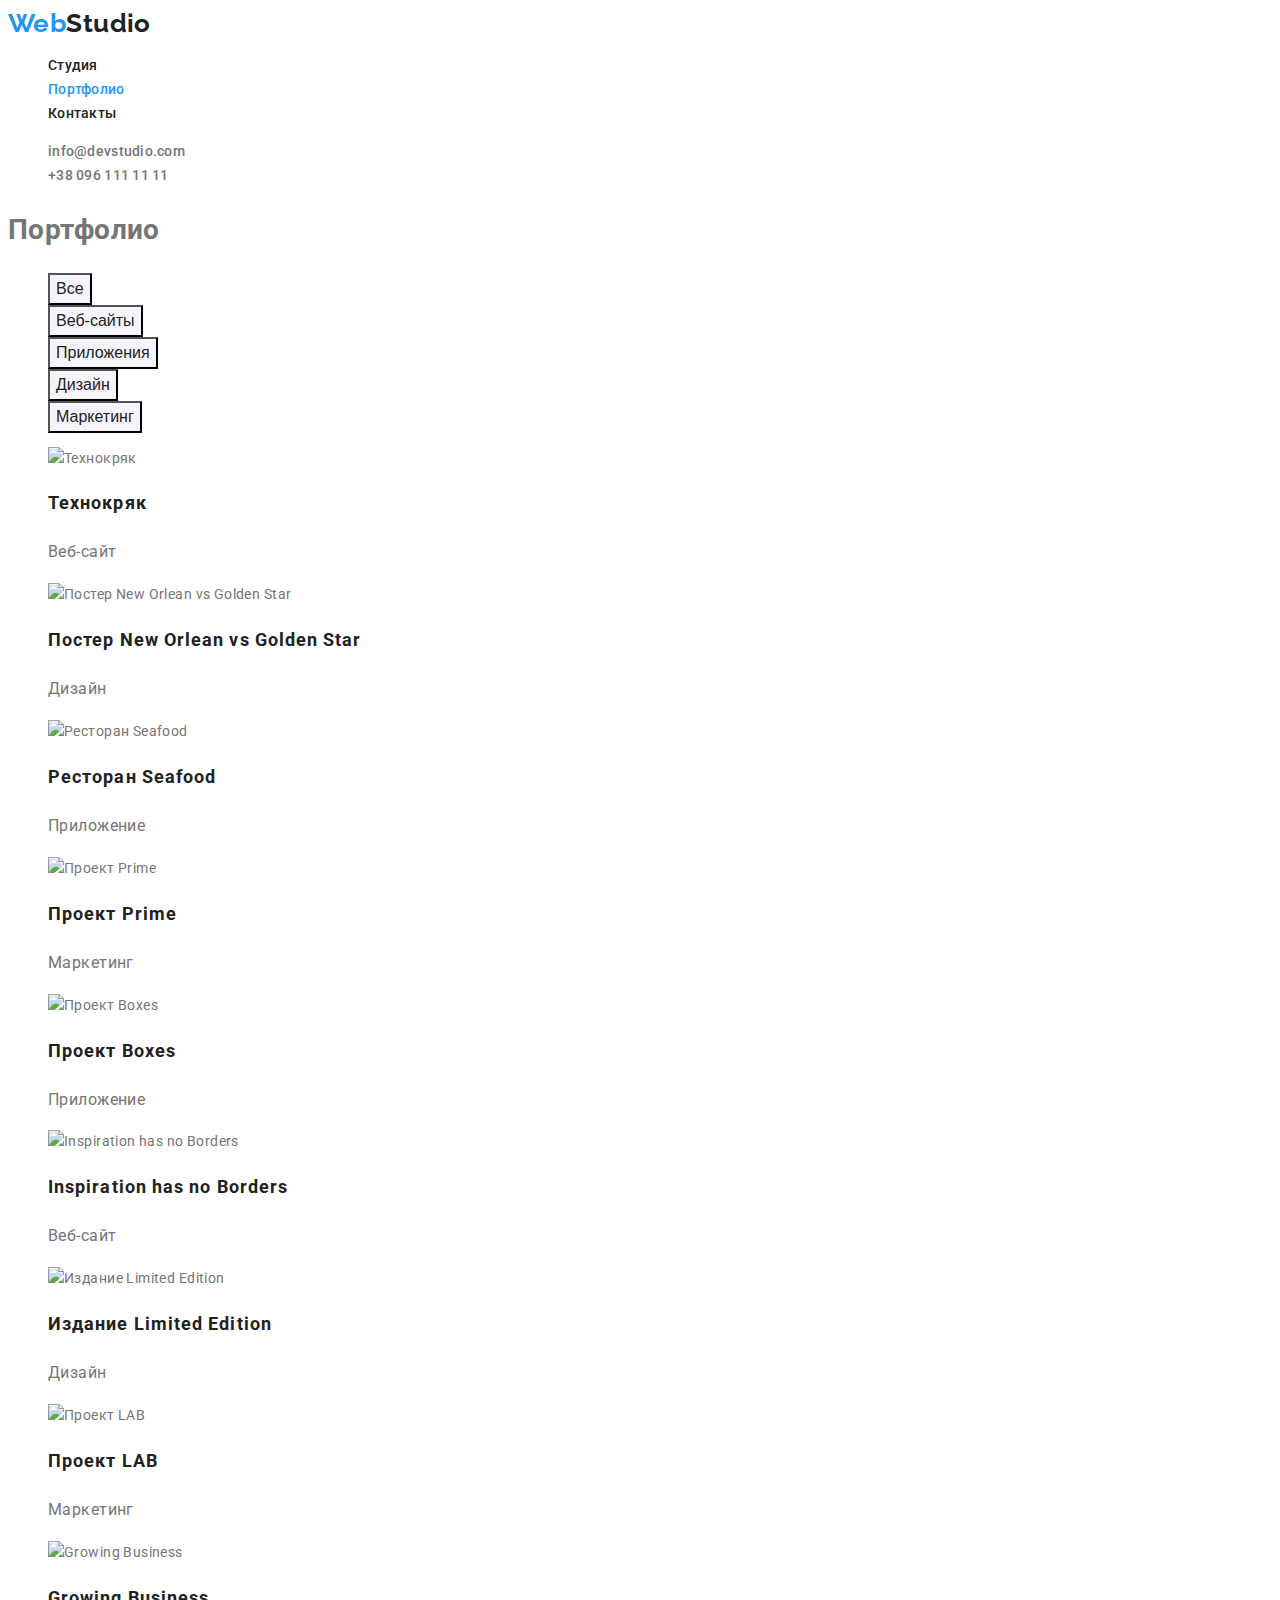
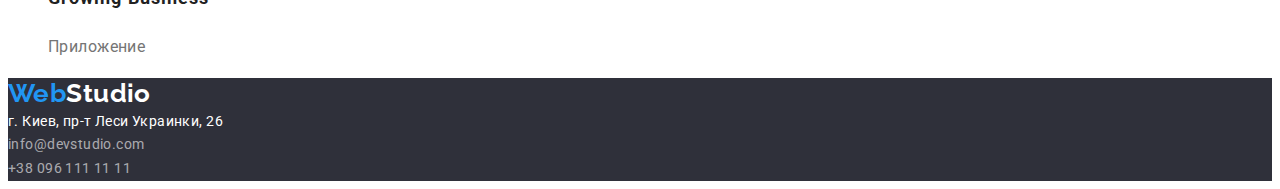
==== portfolio.html @ d8025ef0 "Merge pull request #2 from IvanVA13/goit-markup-hw-02" ====
<!DOCTYPE html>
<html lang="ru">
<head>
    <meta charset="UTF-8">
    <meta name="viewport" content="width=device-width, initial-scale=1.0">
    <title>Document</title>
    <link href="https://fonts.googleapis.com/css2?family=Raleway:wght@700&family=Roboto:wght@400;500;700;900&display=swap"
        rel="stylesheet">
    <link rel="stylesheet" href="./css/styles.css">
</head>
<body>
    <!-- Верхняя линия -->
    <header>
        <nav>
            <a class="logo" href=""><span class="accent">Web</span>Studio</a>
            <ul class="site-nav list">
                <li><a class="nav-link" href="./index.html">Студия</a></li>
                <li><a class="nav-link current" href="./portfolio.html">Портфолио</a></li>
                <li><a class="nav-link" href="">Контакты</a></li>
            </ul>
        </nav>
        <ul class="contacts-nav list">
            <li>
                <a class="contacts-header" href="mailto:info@devstudio.com">info@devstudio.com</a>
            </li>
            <li><a class="contacts-header" href="tel:+380961111111">+38 096 111 11 11</a></li>
        </ul>
    </header>
    <main>
        <h1>Портфолио</h1>
        <ul class="sort-list list">
            <li><button class="button secondary" type="button">Все</button></li>
            <li><button class="button secondary" type="button">Веб-сайты</button></li>
            <li><button class="button secondary" type="button">Приложения</button></li>
            <li><button class="button secondary" type="button">Дизайн</button></li>
            <li><button class="button secondary" type="button">Маркетинг</button></li>
        </ul>
        <ul class="portfolio-list list">
            <li>
                <img src="./images/tekhnokryak.jpg" alt="Технокряк" width="370">
                <h2 class="title portfolio">Технокряк</h2>
                <p class="portfolio">Веб-сайт</p>
            </li>
            <li>
                <img src="./images/poster-new-orlean-vs-golden-star.jpg" alt="Постер New Orlean vs Golden Star" width="370">
                <h2 class="title portfolio">Постер New Orlean vs Golden Star</h2>
                <p class="portfolio">Дизайн</p>
            </li>
            <li>
                <img src="./images/restoran-seafood.jpg" alt="Ресторан Seafood" width="370">
                <h2 class="title portfolio">Ресторан Seafood</h2>
                <p class="portfolio">Приложение</p>
            </li>
            <li>
                <img src="./images/project-prime.jpg" alt="Проект Prime" width="370">
                <h2 class="title portfolio">Проект Prime</h2>
                <p class="portfolio">Маркетинг</p>
            </li>
            <li>
                <img src="./images/project-boxes.jpg" alt="Проект Boxes" width="370">
                <h2 class="title portfolio">Проект Boxes</h2>
                <p class="portfolio">Приложение</p>
            </li>
            <li>
                <img src="./images/inspiration-has-no-borders.jpg" alt="Inspiration has no Borders" width="370">
                <h2 class="title portfolio">Inspiration has no Borders</h2>
                <p class="portfolio">Веб-сайт</p>
            </li>
            <li>
                <img src="./images/izdanie-limited-edition.jpg" alt="Издание Limited Edition" width="370">
                <h2 class="title portfolio">Издание Limited Edition</h2>
                <p class="portfolio">Дизайн</p>
            </li>
            <li>
                <img src="./images/project-lab.jpg" alt="Проект LAB" width="370">
                <h2 class="title portfolio">Проект LAB</h2>
                <p class="portfolio">Маркетинг</p>
            </li>
            <li>
                <img src="./images/growing-business.jpg" alt="Growing Business" width="370">
                <h2 class="title portfolio">Growing Business</h2>
                <p class="portfolio">Приложение</p>
            </li>
        </ul>
    </main>
    <!-- Подвал -->
    <footer class="footer">
        <a class="logo footer" href="./"><span class="accent">Web</span>Studio</a>
        <address class="address">
            г. Киев, пр-т Леси Украинки, 26 <br />
            <a class="contacts-footer" href="mailto:info@devstudio.com">info@devstudio.com</a><br />
            <a class="contacts-footer" href="tel:+380961111111">+38 096 111 11 11</a>
        </address>
    </footer>
</body>
</html>
---- css/styles.css ----
/* Основной текст #757575 */
/* Цвет заголовков #212121 */
/* Цвет выделения текста #2196F3 */
/* Второстепенное выделение текста #FFFFFF */
/* Цвет адреса rgba(255, 255, 255, 0.6) */
:root {
  --main-text-color: #757575;
  --title-text-color: #212121;
  --accent-color: #2196f3;
  --second-accent-color: #ffffff;
  --contacts-footer-color: rgba(255, 255, 255, 0.6);
  --button-secondary-bg-color: #f5f4fa;
  --bg-color: #2f303a;
}

body {
  color: var(--main-text-color);
  font-family: Roboto, Raleway, sans-serif;
  font-weight: 400;
  font-size: 14px;
  line-height: 1.71;
  letter-spacing: 0.03em;
}

a {
  text-decoration: none;
}

.list {
  list-style: none;
}

.logo {
  color: var(--title-text-color);
  font-family: Raleway;
  font-weight: 700;
  font-size: 26px;
  line-height: 1.19;
}

.accent {
  color: var(--accent-color);
}
/* Стили для index */
/* .hero .footer -- временная заливка, чтоб был виден белый текст */
.hero {
  background-color: var(--bg-color);
}

.footer {
  background-color: var(--bg-color);
}

.nav-link {
  color: var(--title-text-color);
  font-weight: 500;
  line-height: 1.14;
  letter-spacing: 0.02em;
}

.nav-link:hover,
.contacts-header:hover,
.nav-link:focus,
.contacts-header:focus {
  color: var(--accent-color);
}

.nav-link.current {
  color: var(--accent-color);
}

.contacts-header {
  color: var(--main-text-color);
  font-weight: 500;
  line-height: 1.14;
  letter-spacing: 0.02em;
}

.hero-title {
  color: var(--second-accent-color);
  font-weight: 900;
  font-size: 44px;
  line-height: 1.36;
  text-align: center;
  letter-spacing: 0.06em;
  text-transform: uppercase;
}

.button.primary {
  background-color: var(--accent-color);
  color: var(--second-accent-color);
  font-weight: 700;
  font-size: 16px;
  line-height: 1.87;
  align-items: center;
  text-align: center;
  letter-spacing: 0.06em;
}

.section-title {
  color: var(--title-text-color);
  font-weight: 700;
  font-size: 36px;
  line-height: 1.17;
}

.title {
  color: var(--title-text-color);
}

.title.advantages {
  font-weight: 700;
  font-size: 14px;
  line-height: 1.14;
  text-transform: uppercase;
}

.team {
  font-size: 16px;
  line-height: 1.19;
}

.title.team {
  font-weight: 500;
}

.logo.footer {
  color: var(--second-accent-color);
}

.address {
  color: var(--second-accent-color);
  font-style: normal;
}

.contacts-footer {
  color: var(--contacts-footer-color);
}

/* Стили для portfolio */
.button.secondary {
  color: var(--title-text-color);
  background-color: var(--button-secondary-bg-color);

  font-weight: 500;
  font-size: 16px;
  line-height: 1.62;
  text-align: center;
}

.button.secondary:hover {
  color: var(--second-accent-color);
  background-color: var(--accent-color);
}

.title.portfolio {
  font-weight: 700;
  font-size: 18px;
  line-height: 2;
  letter-spacing: 0.06em;
}

.portfolio {
  font-size: 16px;
  line-height: 1.87;
}
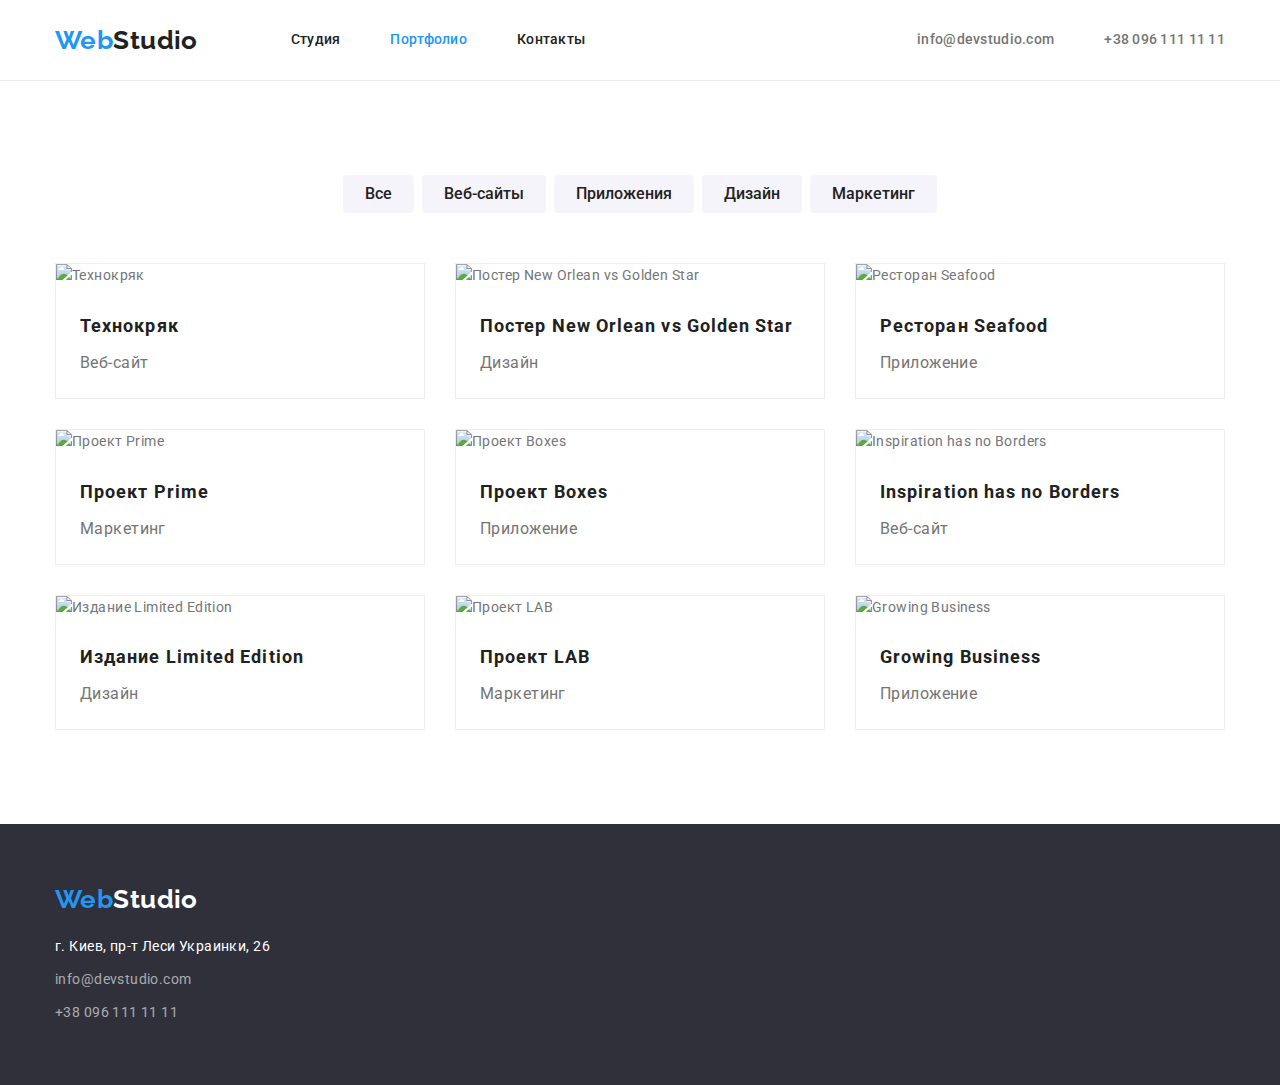
==== commit 6ca18740: "2. Completed third task" ====
--- a/portfolio.html
+++ b/portfolio.html
@@ -6,91 +6,120 @@
     <title>Document</title>
     <link href="https://fonts.googleapis.com/css2?family=Raleway:wght@700&family=Roboto:wght@400;500;700;900&display=swap"
         rel="stylesheet">
+        <link rel="stylesheet" href="https://cdnjs.cloudflare.com/ajax/libs/modern-normalize/1.0.0/modern-normalize.min.css" />
     <link rel="stylesheet" href="./css/styles.css">
 </head>
 <body>
     <!-- Верхняя линия -->
-    <header>
-        <nav>
-            <a class="logo" href=""><span class="accent">Web</span>Studio</a>
-            <ul class="site-nav list">
-                <li><a class="nav-link" href="./index.html">Студия</a></li>
-                <li><a class="nav-link current" href="./portfolio.html">Портфолио</a></li>
-                <li><a class="nav-link" href="">Контакты</a></li>
+    <header class="header">
+        <div class="container nav-container">
+            <nav class="site-nav">
+                <a class="logo" href=""><span class="accent">Web</span>Studio</a>
+                <ul class="list site-nav-list">
+                    <li class="nav-item"><a class="nav-link" href="./index.html">Студия</a></li>
+                    <li class="nav-item"><a class="nav-link current" href="./portfolio.html">Портфолио</a></li>
+                    <li class="nav-item"><a class="nav-link" href="">Контакты</a></li>
+                </ul>
+            </nav>
+            <ul class="list contacts-nav">
+                <li class="nav-item">
+                    <a class="contacts-header" href="mailto:info@devstudio.com">info@devstudio.com</a>
+                </li>
+                <li class="nav-item"><a class="contacts-header" href="tel:+380961111111">+38 096 111 11 11</a></li>
             </ul>
-        </nav>
-        <ul class="contacts-nav list">
-            <li>
-                <a class="contacts-header" href="mailto:info@devstudio.com">info@devstudio.com</a>
-            </li>
-            <li><a class="contacts-header" href="tel:+380961111111">+38 096 111 11 11</a></li>
-        </ul>
+        </div>
     </header>
     <main>
-        <h1>Портфолио</h1>
-        <ul class="sort-list list">
-            <li><button class="button secondary" type="button">Все</button></li>
-            <li><button class="button secondary" type="button">Веб-сайты</button></li>
-            <li><button class="button secondary" type="button">Приложения</button></li>
-            <li><button class="button secondary" type="button">Дизайн</button></li>
-            <li><button class="button secondary" type="button">Маркетинг</button></li>
-        </ul>
-        <ul class="portfolio-list list">
-            <li>
-                <img src="./images/tekhnokryak.jpg" alt="Технокряк" width="370">
-                <h2 class="title portfolio">Технокряк</h2>
-                <p class="portfolio">Веб-сайт</p>
-            </li>
-            <li>
-                <img src="./images/poster-new-orlean-vs-golden-star.jpg" alt="Постер New Orlean vs Golden Star" width="370">
-                <h2 class="title portfolio">Постер New Orlean vs Golden Star</h2>
-                <p class="portfolio">Дизайн</p>
-            </li>
-            <li>
-                <img src="./images/restoran-seafood.jpg" alt="Ресторан Seafood" width="370">
-                <h2 class="title portfolio">Ресторан Seafood</h2>
-                <p class="portfolio">Приложение</p>
-            </li>
-            <li>
-                <img src="./images/project-prime.jpg" alt="Проект Prime" width="370">
-                <h2 class="title portfolio">Проект Prime</h2>
-                <p class="portfolio">Маркетинг</p>
-            </li>
-            <li>
-                <img src="./images/project-boxes.jpg" alt="Проект Boxes" width="370">
-                <h2 class="title portfolio">Проект Boxes</h2>
-                <p class="portfolio">Приложение</p>
-            </li>
-            <li>
-                <img src="./images/inspiration-has-no-borders.jpg" alt="Inspiration has no Borders" width="370">
-                <h2 class="title portfolio">Inspiration has no Borders</h2>
-                <p class="portfolio">Веб-сайт</p>
-            </li>
-            <li>
-                <img src="./images/izdanie-limited-edition.jpg" alt="Издание Limited Edition" width="370">
-                <h2 class="title portfolio">Издание Limited Edition</h2>
-                <p class="portfolio">Дизайн</p>
-            </li>
-            <li>
-                <img src="./images/project-lab.jpg" alt="Проект LAB" width="370">
-                <h2 class="title portfolio">Проект LAB</h2>
-                <p class="portfolio">Маркетинг</p>
-            </li>
-            <li>
-                <img src="./images/growing-business.jpg" alt="Growing Business" width="370">
-                <h2 class="title portfolio">Growing Business</h2>
-                <p class="portfolio">Приложение</p>
-            </li>
-        </ul>
+        <div class="portfolio-main-container">
+        <div class="container button-list">
+            <ul class="list sort-list">
+                <li class="sort-list-item"><button class="button secondary" type="button">Все</button></li>
+                <li class="sort-list-item"><button class="button secondary" type="button">Веб-сайты</button></li>
+                <li class="sort-list-item"><button class="button secondary" type="button">Приложения</button></li>
+                <li class="sort-list-item"><button class="button secondary" type="button">Дизайн</button></li>
+                <li class="sort-list-item"><button class="button secondary" type="button">Маркетинг</button></li>
+            </ul>
+        </div>
+        <div class="container portfolio-container">
+            <ul class="list portfolio-list">
+                 <li class="portfolio-list-item">
+                    <div class="portfolio-card">
+                        <img class="img portfolio-img" src="./images/tekhnokryak.jpg" alt="Технокряк" width="370">
+                        <h2 class="title portfolio-title">Технокряк</h2>
+                        <p class="portfolio">Веб-сайт</p>
+                    </div>
+                </li>
+                 <li class="portfolio-list-item">
+                    <div class="portfolio-card">
+                     
+                    <img class="img portfolio-img" src="./images/poster-new-orlean-vs-golden-star.jpg" alt="Постер New Orlean vs Golden Star" width="370">
+                    <h2 class="title portfolio-title">Постер New Orlean vs Golden Star</h2>
+                    <p class="portfolio">Дизайн</p>
+                </div>
+                </li>
+                 <li class="portfolio-list-item">
+                    <div class="portfolio-card">
+                    <img class="img portfolio-img" src="./images/restoran-seafood.jpg" alt="Ресторан Seafood" width="370">
+                    <h2 class="title portfolio-title">Ресторан Seafood</h2>
+                    <p class="portfolio">Приложение</p>
+                </div>
+                </li>
+                 <li class="portfolio-list-item">
+                    <div class="portfolio-card">
+                    <img class="img portfolio-img" src="./images/project-prime.jpg" alt="Проект Prime" width="370">
+                    <h2 class="title portfolio-title">Проект Prime</h2>
+                    <p class="portfolio">Маркетинг</p>
+                </div>
+                </li>
+                 <li class="portfolio-list-item">
+                    <div class="portfolio-card">
+                    <img class="img portfolio-img" src="./images/project-boxes.jpg" alt="Проект Boxes" width="370">
+                    <h2 class="title portfolio-title">Проект Boxes</h2>
+                    <p class="portfolio">Приложение</p>
+                </div>
+                </li>
+                 <li class="portfolio-list-item">
+                    <div class="portfolio-card">
+                    <img class="img portfolio-img" src="./images/inspiration-has-no-borders.jpg" alt="Inspiration has no Borders" width="370">
+                    <h2 class="title portfolio-title">Inspiration has no Borders</h2>
+                    <p class="portfolio">Веб-сайт</p>
+                </div>
+                </li>
+                 <li class="portfolio-list-item">
+                    <div class="portfolio-card">
+                    <img class="img portfolio-img" src="./images/izdanie-limited-edition.jpg" alt="Издание Limited Edition" width="370">
+                    <h2 class="title portfolio-title">Издание Limited Edition</h2>
+                    <p class="portfolio">Дизайн</p>
+                </div>
+                </li>
+                 <li class="portfolio-list-item">
+                    <div class="portfolio-card">
+                    <img class="img portfolio-img" src="./images/project-lab.jpg" alt="Проект LAB" width="370">
+                    <h2 class="title portfolio-title">Проект LAB</h2>
+                    <p class="portfolio">Маркетинг</p>
+                </div>
+                </li>
+                 <li class="portfolio-list-item">
+                    <div class="portfolio-card">
+                    <img class="img portfolio-img" src="./images/growing-business.jpg" alt="Growing Business" width="370">
+                    <h2 class="title portfolio-title">Growing Business</h2>
+                    <p class="portfolio">Приложение</p>
+                </div>
+                </li>
+            </ul>
+        </div>
+        </div>
     </main>
-    <!-- Подвал -->
-    <footer class="footer">
-        <a class="logo footer" href="./"><span class="accent">Web</span>Studio</a>
+<!-- Подвал -->
+<footer class="footer">
+    <div class="container footer-container">
+        <a class="logo footer-logo" href="./"><span class="accent">Web</span>Studio</a>
         <address class="address">
-            г. Киев, пр-т Леси Украинки, 26 <br />
-            <a class="contacts-footer" href="mailto:info@devstudio.com">info@devstudio.com</a><br />
-            <a class="contacts-footer" href="tel:+380961111111">+38 096 111 11 11</a>
+           <p class="location">г. Киев, пр-т Леси Украинки, 26</p>
+            <a class="contacts-footer" href="mailto:info@devstudio.com">info@devstudio.com</a>
+            <a class="contacts-footer tel" href="tel:+380961111111">+38 096 111 11 11</a>
         </address>
-    </footer>
+    </div>
+</footer>
 </body>
 </html>--- a/css/styles.css
+++ b/css/styles.css
@@ -11,6 +11,7 @@
   --contacts-footer-color: rgba(255, 255, 255, 0.6);
   --button-secondary-bg-color: #f5f4fa;
   --bg-color: #2f303a;
+  --line-header-color: #ececec;
 }
 
 body {
@@ -25,11 +26,22 @@
 a {
   text-decoration: none;
 }
-
+/* общие стили для списков */
 .list {
+  padding: 0;
+  margin: 0;
   list-style: none;
 }
-
+/* общие стили для оформления контейнеров */
+.container {
+  margin-left: auto;
+  margin-right: auto;
+  padding-left: 15px;
+  padding-right: 15px;
+
+  width: 1200px;
+}
+/* основное оформление логотипа */
 .logo {
   color: var(--title-text-color);
   font-family: Raleway;
@@ -41,17 +53,42 @@
 .accent {
   color: var(--accent-color);
 }
+
+.img {
+  display: block;
+}
+
 /* Стили для index */
-/* .hero .footer -- временная заливка, чтоб был виден белый текст */
-.hero {
-  background-color: var(--bg-color);
-}
-
 .footer {
   background-color: var(--bg-color);
 }
+/* Оформелние панели навигации */
+.header {
+  border-bottom: 1px solid var(--line-header-color);
+}
+
+.nav-container,
+.site-nav {
+  display: flex;
+  align-items: center;
+}
+
+.site-nav-list {
+  margin-left: 93px;
+
+  display: flex;
+}
+
+.nav-item:not(:last-child) {
+  margin-right: 50px;
+}
 
 .nav-link {
+  padding-top: 32px;
+  padding-bottom: 32px;
+
+  display: block;
+
   color: var(--title-text-color);
   font-weight: 500;
   line-height: 1.14;
@@ -60,13 +97,21 @@
 
 .nav-link:hover,
 .contacts-header:hover,
+.contacts-footer:hover,
 .nav-link:focus,
-.contacts-header:focus {
+.contacts-header:focus,
+.contacts-footer:focus {
   color: var(--accent-color);
 }
 
-.nav-link.current {
+.current {
   color: var(--accent-color);
+}
+
+.contacts-nav {
+  margin-left: auto;
+
+  display: flex;
 }
 
 .contacts-header {
@@ -75,8 +120,19 @@
   line-height: 1.14;
   letter-spacing: 0.02em;
 }
-
+/* Оформление секции-герой */
+.hero {
+  padding: 200px 452px;
+
+  text-align: center;
+
+  background-color: var(--bg-color);
+}
+/* Оформление заголовка секции-герой */
 .hero-title {
+  margin-top: 0px;
+  margin-bottom: 30px;
+
   color: var(--second-accent-color);
   font-weight: 900;
   font-size: 44px;
@@ -85,9 +141,17 @@
   letter-spacing: 0.06em;
   text-transform: uppercase;
 }
-
-.button.primary {
-  background-color: var(--accent-color);
+/* Основное оформление кнопки */
+.button {
+  border-radius: 4px;
+  padding: 6px 22px;
+
+  display: inline-block;
+}
+/* Оформление кнопки в секции-герой */
+.primary {
+  padding: 10px 32px;
+
   color: var(--second-accent-color);
   font-weight: 700;
   font-size: 16px;
@@ -95,65 +159,222 @@
   align-items: center;
   text-align: center;
   letter-spacing: 0.06em;
-}
-
+
+  background-color: var(--accent-color);
+}
+
+.primary:hover,
+.primary:focus {
+  color: var(--accent-color);
+
+  background-color: var(--second-accent-color);
+}
+/* Основное оформление секций */
+.section {
+  margin-top: 0px;
+  padding-top: 94px;
+  padding-bottom: 94px;
+}
+/* Основное оформление заголовков секций */
 .section-title {
+  margin-top: 0;
+  margin-bottom: 50px;
+
   color: var(--title-text-color);
   font-weight: 700;
   font-size: 36px;
   line-height: 1.17;
-}
-
+  text-align: center;
+}
+/* Основное оформление заголовков */
 .title {
-  color: var(--title-text-color);
-}
-
-.title.advantages {
-  font-weight: 700;
-  font-size: 14px;
+  margin-top: 0;
+  margin-bottom: 10px;
+
+  color: var(--title-text-color);
+}
+/* Оформление выравнивания секции особенности компании */
+.title-advantages {
+  display: none;
+}
+
+.advantages-list {
+  display: flex;
+}
+
+.advantages-item {
+  width: calc((100% - 90px) / 4);
+  justify-content: center;
+}
+
+.advantages-item:not(:last-child) {
+  margin-right: 30px;
+}
+/* Оформление заголовков секции особенности компании */
+.advantages-title {
+  font-weight: 700;
+  font-size: inherit;
   line-height: 1.14;
   text-transform: uppercase;
 }
-
-.team {
+/* Оформление параграфов особенности компании */
+.advantages-list p {
+  margin: 0;
+}
+
+.work-list {
+  display: flex;
+}
+
+.work-list-item:not(:last-child) {
+  margin-right: 30px;
+}
+
+/* Оформление для секции команда */
+.team-section {
+  margin: 0;
+
+  background-color: var(--button-secondary-bg-color);
+}
+/* Оформление для контейнера команда */
+
+.team-list {
+  display: flex;
+
+  text-align: center;
+}
+
+.team-img {
+  margin-bottom: 30px;
+}
+
+.card {
+  background-color: var(--second-accent-color);
+  border-bottom-left-radius: 4px;
+  border-bottom-right-radius: 4px;
+}
+
+.team-list-item:not(:last-child) {
+  margin-right: 30px;
+}
+
+/* Оформление заголовков секции команда */
+.team-title {
+  font-weight: 500;
   font-size: 16px;
   line-height: 1.19;
 }
-
-.title.team {
+/* Оформление рода деятельности членов команды */
+.prof {
+  margin: 0px;
+  padding-bottom: 30px;
+
+  font-size: 16px;
+  line-height: 1.19;
+}
+/* Оформление контейнера в футере */
+.footer-container {
+  padding-top: 60px;
+  padding-bottom: 60px;
+}
+/* Оформление лого в футере */
+.footer-logo {
+  margin-bottom: 20px;
+
+  display: block;
+
+  color: var(--second-accent-color);
+}
+/* Оформление контактов */
+.address {
+  color: var(--second-accent-color);
+  font-style: normal;
+}
+
+.location {
+  margin-top: 0;
+  margin-bottom: 9px;
+}
+
+.contacts-footer {
+  margin-bottom: 9px;
+
+  display: block;
+
+  color: var(--contacts-footer-color);
+}
+
+.tel {
+  margin-bottom: 0;
+}
+
+/* Стили для portfolio */
+.portfolio-main-container {
+  margin-top: 0px;
+  padding-top: 94px;
+  padding-bottom: 94px;
+}
+.button-list {
+  margin-bottom: 50px;
+}
+
+.sort-list {
+  display: flex;
+  justify-content: center;
+}
+
+.sort-list-item:not(:last-child) {
+  margin-right: 8px;
+}
+
+.secondary {
+  color: var(--title-text-color);
   font-weight: 500;
-}
-
-.logo.footer {
-  color: var(--second-accent-color);
-}
-
-.address {
-  color: var(--second-accent-color);
-  font-style: normal;
-}
-
-.contacts-footer {
-  color: var(--contacts-footer-color);
-}
-
-/* Стили для portfolio */
-.button.secondary {
-  color: var(--title-text-color);
+  font-size: 16px;
+  line-height: 1.62;
+  text-align: center;
+
   background-color: var(--button-secondary-bg-color);
-
-  font-weight: 500;
-  font-size: 16px;
-  line-height: 1.62;
-  text-align: center;
-}
-
-.button.secondary:hover {
-  color: var(--second-accent-color);
+  border: 0px;
+}
+
+.secondary:hover,
+.secondary:focus {
+  border: 0px;
+
+  color: var(--second-accent-color);
+
   background-color: var(--accent-color);
 }
 
-.title.portfolio {
+.portfolio-list {
+  display: flex;
+  flex-wrap: wrap;
+}
+
+.portfolio-card {
+  width: 370px;
+
+  background-color: var(--second-accent-color);
+  border: 1px solid #eeeeee;
+}
+
+.portfolio-list-item:not(:nth-child(3n)) {
+  margin-right: 30px;
+}
+
+.portfolio-list-item:not(:nth-last-child(-n + 3)) {
+  margin-bottom: 30px;
+}
+
+.portfolio-img {
+  margin-bottom: 20px;
+}
+
+.portfolio-title {
+  margin-bottom: 4px;
+  padding-left: 24px;
+
   font-weight: 700;
   font-size: 18px;
   line-height: 2;
@@ -161,6 +382,10 @@
 }
 
 .portfolio {
+  margin: 0;
+  padding-bottom: 20px;
+  padding-left: 24px;
+
   font-size: 16px;
   line-height: 1.87;
 }
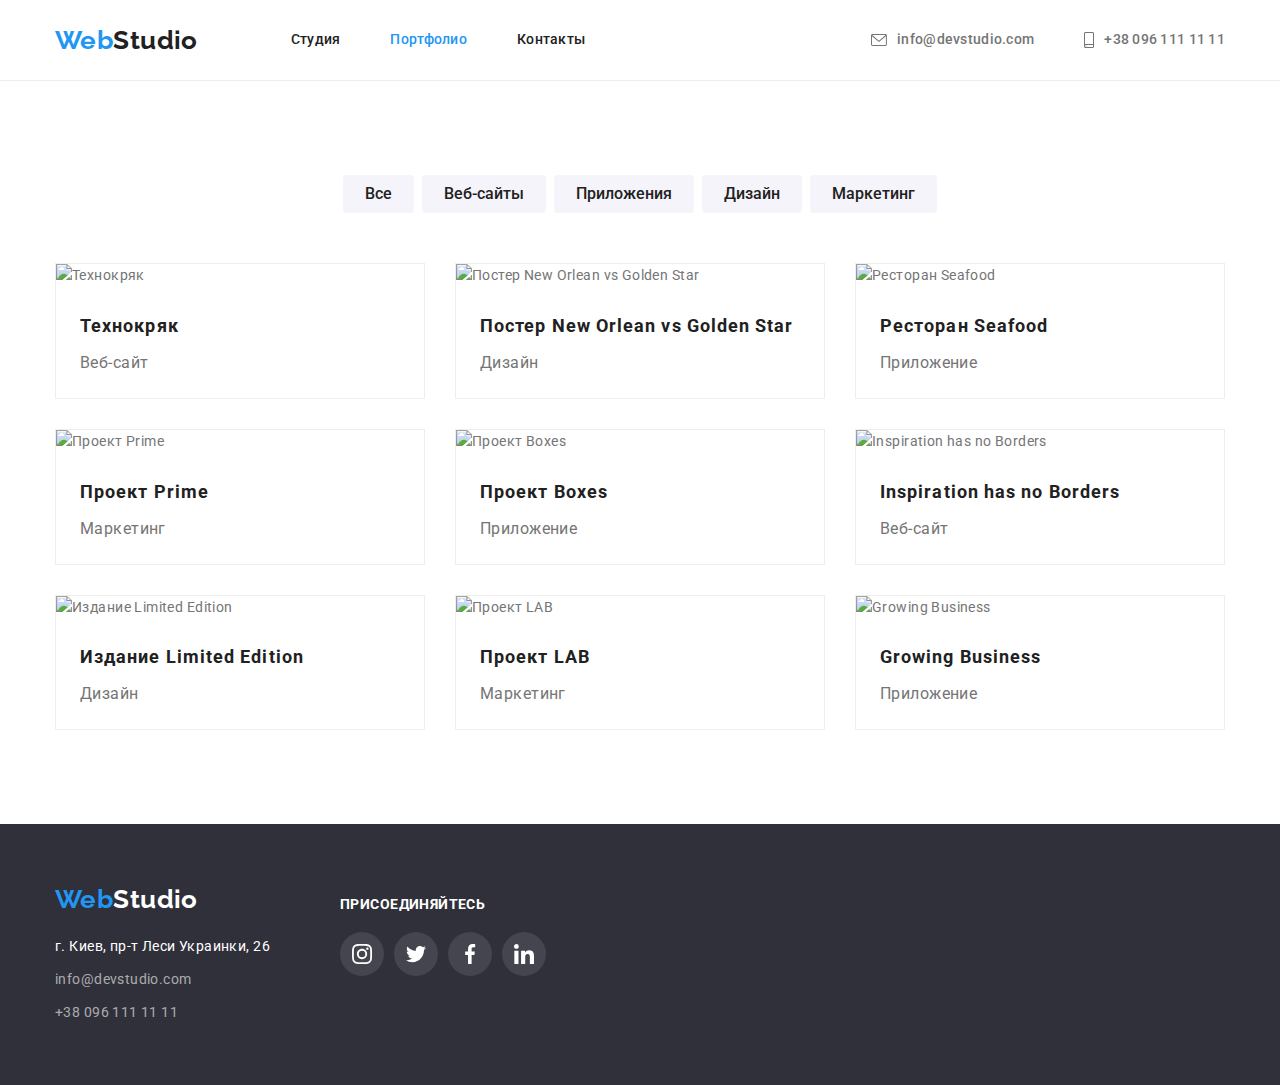
==== commit 93285feb: "4. Completed fourth task" ====
--- a/portfolio.html
+++ b/portfolio.html
@@ -3,10 +3,10 @@
 <head>
     <meta charset="UTF-8">
     <meta name="viewport" content="width=device-width, initial-scale=1.0">
-    <title>Document</title>
+    <title>Портфолио</title>
     <link href="https://fonts.googleapis.com/css2?family=Raleway:wght@700&family=Roboto:wght@400;500;700;900&display=swap"
         rel="stylesheet">
-        <link rel="stylesheet" href="https://cdnjs.cloudflare.com/ajax/libs/modern-normalize/1.0.0/modern-normalize.min.css" />
+    <link rel="stylesheet" href="https://cdnjs.cloudflare.com/ajax/libs/modern-normalize/1.0.0/modern-normalize.min.css" />
     <link rel="stylesheet" href="./css/styles.css">
 </head>
 <body>
@@ -16,109 +16,156 @@
             <nav class="site-nav">
                 <a class="logo" href=""><span class="accent">Web</span>Studio</a>
                 <ul class="list site-nav-list">
-                    <li class="nav-item"><a class="nav-link" href="./index.html">Студия</a></li>
-                    <li class="nav-item"><a class="nav-link current" href="./portfolio.html">Портфолио</a></li>
-                    <li class="nav-item"><a class="nav-link" href="">Контакты</a></li>
+                    <li class="nav-item"><a class="link nav-link" href="./index.html">Студия</a></li>
+                    <li class="nav-item"><a class="link nav-link current" href="./portfolio.html">Портфолио</a></li>
+                    <li class="nav-item"><a class="link nav-link" href="">Контакты</a></li>
                 </ul>
             </nav>
             <ul class="list contacts-nav">
-                <li class="nav-item">
-                    <a class="contacts-header" href="mailto:info@devstudio.com">info@devstudio.com</a>
+                <li class="nav-item contacts-item">
+                    <svg class="icon">
+                        <use href="./images/sprite.svg#icon-envelope"></use>
+                    </svg>
+                    <a class="link contacts-header" href="mailto:info@devstudio.com">
+                        info@devstudio.com
+                    </a>
                 </li>
-                <li class="nav-item"><a class="contacts-header" href="tel:+380961111111">+38 096 111 11 11</a></li>
+                <li class="nav-item contacts-item">
+                    <svg class="icon smartphone-icon">
+                        <use href="./images/sprite.svg#icon-smartphone"></use>
+                    </svg>
+                    <a class="link contacts-header" href="tel:+380961111111">+38 096 111 11 11
+                    </a>
+                </li>
             </ul>
         </div>
     </header>
     <main>
+        <h1 class="visually-hidden">Портфолио</h1>
         <div class="portfolio-main-container">
-        <div class="container button-list">
-            <ul class="list sort-list">
-                <li class="sort-list-item"><button class="button secondary" type="button">Все</button></li>
-                <li class="sort-list-item"><button class="button secondary" type="button">Веб-сайты</button></li>
-                <li class="sort-list-item"><button class="button secondary" type="button">Приложения</button></li>
-                <li class="sort-list-item"><button class="button secondary" type="button">Дизайн</button></li>
-                <li class="sort-list-item"><button class="button secondary" type="button">Маркетинг</button></li>
-            </ul>
-        </div>
-        <div class="container portfolio-container">
-            <ul class="list portfolio-list">
-                 <li class="portfolio-list-item">
-                    <div class="portfolio-card">
-                        <img class="img portfolio-img" src="./images/tekhnokryak.jpg" alt="Технокряк" width="370">
-                        <h2 class="title portfolio-title">Технокряк</h2>
+            <div class="container button-list">
+                <ul class="list sort-list">
+                    <li class="sort-list-item">
+                        <button class="button secondary" type="button">Все</button>
+                    </li>
+                    <li class="sort-list-item">
+                        <button class="button secondary" type="button">Веб-сайты</button>
+                    </li>
+                    <li class="sort-list-item">
+                        <button class="button secondary" type="button">Приложения</button>
+                    </li>
+                    <li class="sort-list-item">
+                        <button class="button secondary" type="button">Дизайн</button>
+                    </li>
+                    <li class="sort-list-item">
+                        <button class="button secondary" type="button">Маркетинг</button>
+                    </li>
+                </ul>
+            </div>
+            <div class="container portfolio-container">
+                <ul class="list portfolio-list">
+                    <li class="portfolio-list-item">
+                        <div class="portfolio-card">
+                            <img class="img portfolio-img" src="./images/tekhnokryak.jpg" alt="Технокряк" width="370">
+                            <h2 class="title portfolio-title">Технокряк</h2>
+                            <p class="portfolio">Веб-сайт</p>
+                        </div>
+                    </li>
+                    <li class="portfolio-list-item">
+                        <div class="portfolio-card">
+                        
+                        <img class="img portfolio-img" src="./images/poster-new-orlean-vs-golden-star.jpg" alt="Постер New Orlean vs Golden Star" width="370">
+                        <h2 class="title portfolio-title">Постер New Orlean vs Golden Star</h2>
+                        <p class="portfolio">Дизайн</p>
+                    </div>
+                    </li>
+                    <li class="portfolio-list-item">
+                        <div class="portfolio-card">
+                        <img class="img portfolio-img" src="./images/restoran-seafood.jpg" alt="Ресторан Seafood" width="370">
+                        <h2 class="title portfolio-title">Ресторан Seafood</h2>
+                        <p class="portfolio">Приложение</p>
+                    </div>
+                    </li>
+                    <li class="portfolio-list-item">
+                        <div class="portfolio-card">
+                        <img class="img portfolio-img" src="./images/project-prime.jpg" alt="Проект Prime" width="370">
+                        <h2 class="title portfolio-title">Проект Prime</h2>
+                        <p class="portfolio">Маркетинг</p>
+                    </div>
+                    </li>
+                    <li class="portfolio-list-item">
+                        <div class="portfolio-card">
+                        <img class="img portfolio-img" src="./images/project-boxes.jpg" alt="Проект Boxes" width="370">
+                        <h2 class="title portfolio-title">Проект Boxes</h2>
+                        <p class="portfolio">Приложение</p>
+                    </div>
+                    </li>
+                    <li class="portfolio-list-item">
+                        <div class="portfolio-card">
+                        <img class="img portfolio-img" src="./images/inspiration-has-no-borders.jpg" alt="Inspiration has no Borders" width="370">
+                        <h2 class="title portfolio-title">Inspiration has no Borders</h2>
                         <p class="portfolio">Веб-сайт</p>
                     </div>
-                </li>
-                 <li class="portfolio-list-item">
-                    <div class="portfolio-card">
-                     
-                    <img class="img portfolio-img" src="./images/poster-new-orlean-vs-golden-star.jpg" alt="Постер New Orlean vs Golden Star" width="370">
-                    <h2 class="title portfolio-title">Постер New Orlean vs Golden Star</h2>
-                    <p class="portfolio">Дизайн</p>
-                </div>
-                </li>
-                 <li class="portfolio-list-item">
-                    <div class="portfolio-card">
-                    <img class="img portfolio-img" src="./images/restoran-seafood.jpg" alt="Ресторан Seafood" width="370">
-                    <h2 class="title portfolio-title">Ресторан Seafood</h2>
-                    <p class="portfolio">Приложение</p>
-                </div>
-                </li>
-                 <li class="portfolio-list-item">
-                    <div class="portfolio-card">
-                    <img class="img portfolio-img" src="./images/project-prime.jpg" alt="Проект Prime" width="370">
-                    <h2 class="title portfolio-title">Проект Prime</h2>
-                    <p class="portfolio">Маркетинг</p>
-                </div>
-                </li>
-                 <li class="portfolio-list-item">
-                    <div class="portfolio-card">
-                    <img class="img portfolio-img" src="./images/project-boxes.jpg" alt="Проект Boxes" width="370">
-                    <h2 class="title portfolio-title">Проект Boxes</h2>
-                    <p class="portfolio">Приложение</p>
-                </div>
-                </li>
-                 <li class="portfolio-list-item">
-                    <div class="portfolio-card">
-                    <img class="img portfolio-img" src="./images/inspiration-has-no-borders.jpg" alt="Inspiration has no Borders" width="370">
-                    <h2 class="title portfolio-title">Inspiration has no Borders</h2>
-                    <p class="portfolio">Веб-сайт</p>
-                </div>
-                </li>
-                 <li class="portfolio-list-item">
-                    <div class="portfolio-card">
-                    <img class="img portfolio-img" src="./images/izdanie-limited-edition.jpg" alt="Издание Limited Edition" width="370">
-                    <h2 class="title portfolio-title">Издание Limited Edition</h2>
-                    <p class="portfolio">Дизайн</p>
-                </div>
-                </li>
-                 <li class="portfolio-list-item">
-                    <div class="portfolio-card">
-                    <img class="img portfolio-img" src="./images/project-lab.jpg" alt="Проект LAB" width="370">
-                    <h2 class="title portfolio-title">Проект LAB</h2>
-                    <p class="portfolio">Маркетинг</p>
-                </div>
-                </li>
-                 <li class="portfolio-list-item">
-                    <div class="portfolio-card">
-                    <img class="img portfolio-img" src="./images/growing-business.jpg" alt="Growing Business" width="370">
-                    <h2 class="title portfolio-title">Growing Business</h2>
-                    <p class="portfolio">Приложение</p>
-                </div>
-                </li>
-            </ul>
-        </div>
+                    </li>
+                    <li class="portfolio-list-item">
+                        <div class="portfolio-card">
+                        <img class="img portfolio-img" src="./images/izdanie-limited-edition.jpg" alt="Издание Limited Edition" width="370">
+                        <h2 class="title portfolio-title">Издание Limited Edition</h2>
+                        <p class="portfolio">Дизайн</p>
+                    </div>
+                    </li>
+                    <li class="portfolio-list-item">
+                        <div class="portfolio-card">
+                        <img class="img portfolio-img" src="./images/project-lab.jpg" alt="Проект LAB" width="370">
+                        <h2 class="title portfolio-title">Проект LAB</h2>
+                        <p class="portfolio">Маркетинг</p>
+                    </div>
+                    </li>
+                    <li class="portfolio-list-item">
+                        <div class="portfolio-card">
+                        <img class="img portfolio-img" src="./images/growing-business.jpg" alt="Growing Business" width="370">
+                        <h2 class="title portfolio-title">Growing Business</h2>
+                        <p class="portfolio">Приложение</p>
+                    </div>
+                    </li>
+                </ul>
+            </div>
         </div>
     </main>
 <!-- Подвал -->
 <footer class="footer">
     <div class="container footer-container">
-        <a class="logo footer-logo" href="./"><span class="accent">Web</span>Studio</a>
-        <address class="address">
-           <p class="location">г. Киев, пр-т Леси Украинки, 26</p>
-            <a class="contacts-footer" href="mailto:info@devstudio.com">info@devstudio.com</a>
-            <a class="contacts-footer tel" href="tel:+380961111111">+38 096 111 11 11</a>
-        </address>
+        <ul class="list footer-list">
+            <li class="footer-list-item">
+                <a class="logo footer-logo" href="./"><span class="accent">Web</span>Studio</a>
+                <address class="address">
+                    <p class="location">г. Киев, пр-т Леси Украинки, 26</p>
+                    <a class="contacts-footer" href="mailto:info@devstudio.com">info@devstudio.com</a>
+                    <a class="contacts-footer tel" href="tel:+380961111111">+38 096 111 11 11</a>
+                </address>
+            </li>
+            <li class="footer-list-item">
+                <h2 class="title sw-foter-title">присоединяйтесь</h2>
+                <ul class="list sw-list sw-foter-list">
+                    <li class="sw-list-item"><a class="link sw-link sw-footer-link" href=""><svg
+                                class="icon-link icon-footer-link">
+                                <use href="./images/sprite.svg#icon-instagram"></use>
+                            </svg></a></li>
+                    <li class="sw-list-item"><a class="link sw-link sw-footer-link" href=""><svg
+                                class="icon-link icon-footer-link">
+                                <use href="./images/sprite.svg#icon-twitter"></use>
+                            </svg></a></li>
+                    <li class="sw-list-item"><a class="link sw-link sw-footer-link" href=""><svg
+                                class="icon-link icon-footer-link">
+                                <use href="./images/sprite.svg#icon-facebook"></use>
+                            </svg></a></li>
+                    <li class="sw-list-item"><a class="link sw-link sw-footer-link" href=""><svg
+                                class="icon-link icon-footer-link">
+                                <use href="./images/sprite.svg#icon-linkedin"></use>
+                            </svg></a></li>
+                </ul>
+            </li>
+        </ul>
     </div>
 </footer>
 </body>
--- a/css/styles.css
+++ b/css/styles.css
@@ -12,6 +12,7 @@
   --button-secondary-bg-color: #f5f4fa;
   --bg-color: #2f303a;
   --line-header-color: #ececec;
+  --main-svg-fill: #afb1b8;
 }
 
 body {
@@ -32,6 +33,11 @@
   margin: 0;
   list-style: none;
 }
+
+.link {
+  display: block;
+}
+
 /* общие стили для оформления контейнеров */
 .container {
   margin-left: auto;
@@ -41,6 +47,43 @@
 
   width: 1200px;
 }
+
+/* основное оформление отступов справа между блоками*/
+.item-flex:not(:last-child) {
+  margin-right: 30px;
+}
+/* основное оформление для картинок */
+.img {
+  display: block;
+  width: 100%;
+  height: auto;
+}
+
+/* Основное оформление секций */
+.section {
+  margin-top: 0px;
+  padding-top: 94px;
+  padding-bottom: 94px;
+}
+/* Основное оформление заголовков секций */
+.section-title {
+  margin-top: 0;
+  margin-bottom: 50px;
+
+  color: var(--title-text-color);
+  font-weight: 700;
+  font-size: 36px;
+  line-height: 1.17;
+  text-align: center;
+}
+/* Основное оформление заголовков */
+.title {
+  margin-top: 0;
+  margin-bottom: 10px;
+
+  color: var(--title-text-color);
+}
+
 /* основное оформление логотипа */
 .logo {
   color: var(--title-text-color);
@@ -50,12 +93,27 @@
   line-height: 1.19;
 }
 
+/* Основное оформление кнопки */
+.button {
+  border-radius: 4px;
+  padding: 6px 22px;
+
+  display: inline-block;
+}
+
+.visually-hidden {
+  position: absolute !important;
+  clip: rect(1px 1px 1px 1px);
+  clip: rect(1px, 1px, 1px, 1px);
+  padding: 0 !important;
+  border: 0 !important;
+  height: 1px !important;
+  width: 1px !important;
+  overflow: hidden;
+}
+
 .accent {
   color: var(--accent-color);
-}
-
-.img {
-  display: block;
 }
 
 /* Стили для index */
@@ -86,8 +144,6 @@
 .nav-link {
   padding-top: 32px;
   padding-bottom: 32px;
-
-  display: block;
 
   color: var(--title-text-color);
   font-weight: 500;
@@ -96,11 +152,12 @@
 }
 
 .nav-link:hover,
-.contacts-header:hover,
+.contacts-item:hover,
 .contacts-footer:hover,
 .nav-link:focus,
-.contacts-header:focus,
+.contacts-item:focus,
 .contacts-footer:focus {
+  fill: var(--accent-color);
   color: var(--accent-color);
 }
 
@@ -110,24 +167,60 @@
 
 .contacts-nav {
   margin-left: auto;
-
-  display: flex;
+  align-items: center;
+  display: inline-flex;
 }
 
 .contacts-header {
-  color: var(--main-text-color);
+  color: inherit;
   font-weight: 500;
   line-height: 1.14;
   letter-spacing: 0.02em;
 }
+
+.contacts-item {
+  display: flex;
+  align-items: center;
+
+  color: var(--main-text-color);
+  fill: var(--main-text-color);
+}
+
+.icon {
+  width: 16px;
+  height: 12px;
+  margin-right: 10px;
+  fill: inherit;
+}
+
+.smartphone-icon {
+  width: 10px;
+  height: 16px;
+}
+
 /* Оформление секции-герой */
 .hero {
   padding: 200px 452px;
 
   text-align: center;
 
-  background-color: var(--bg-color);
-}
+  background-image: linear-gradient(
+      to right,
+      rgba(47, 48, 58, 0.4),
+      rgba(47, 48, 58, 0.4)
+    ),
+    url("../images/overlay.jpg");
+  background-repeat: no-repeat;
+  background-position: center;
+  background-size: cover;
+}
+
+.hero-container {
+  max-width: 696px;
+  margin-left: auto;
+  margin-right: auto;
+}
+
 /* Оформление заголовка секции-герой */
 .hero-title {
   margin-top: 0px;
@@ -141,13 +234,7 @@
   letter-spacing: 0.06em;
   text-transform: uppercase;
 }
-/* Основное оформление кнопки */
-.button {
-  border-radius: 4px;
-  padding: 6px 22px;
-
-  display: inline-block;
-}
+
 /* Оформление кнопки в секции-герой */
 .primary {
   padding: 10px 32px;
@@ -169,47 +256,40 @@
 
   background-color: var(--second-accent-color);
 }
-/* Основное оформление секций */
-.section {
-  margin-top: 0px;
-  padding-top: 94px;
-  padding-bottom: 94px;
-}
-/* Основное оформление заголовков секций */
-.section-title {
-  margin-top: 0;
-  margin-bottom: 50px;
-
-  color: var(--title-text-color);
-  font-weight: 700;
-  font-size: 36px;
-  line-height: 1.17;
-  text-align: center;
-}
-/* Основное оформление заголовков */
-.title {
-  margin-top: 0;
-  margin-bottom: 10px;
-
-  color: var(--title-text-color);
-}
+
 /* Оформление выравнивания секции особенности компании */
 .title-advantages {
   display: none;
 }
 
+/* Оформление списка особенностей компании */
 .advantages-list {
   display: flex;
 }
 
+/* Оформление элементов списка особенностей компании */
 .advantages-item {
   width: calc((100% - 90px) / 4);
   justify-content: center;
 }
-
-.advantages-item:not(:last-child) {
-  margin-right: 30px;
-}
+/* Оформление иконок особенностей компании */
+.icon-advantages-container {
+  display: flex;
+  align-items: center;
+  justify-content: center;
+  margin-bottom: 30px;
+  width: 270px;
+  height: 120px;
+
+  background-color: var(--button-secondary-bg-color);
+  border-radius: 4px;
+}
+
+.icon-advantages {
+  width: 65px;
+  height: 70px;
+}
+
 /* Оформление заголовков секции особенности компании */
 .advantages-title {
   font-weight: 700;
@@ -222,12 +302,12 @@
   margin: 0;
 }
 
+.work-section {
+  padding-top: 0;
+}
+
 .work-list {
   display: flex;
-}
-
-.work-list-item:not(:last-child) {
-  margin-right: 30px;
 }
 
 /* Оформление для секции команда */
@@ -244,18 +324,16 @@
   text-align: center;
 }
 
-.team-img {
-  margin-bottom: 30px;
-}
-
 .card {
+  padding-bottom: 30px;
+
   background-color: var(--second-accent-color);
   border-bottom-left-radius: 4px;
   border-bottom-right-radius: 4px;
 }
 
-.team-list-item:not(:last-child) {
-  margin-right: 30px;
+.team-img {
+  margin-bottom: 30px;
 }
 
 /* Оформление заголовков секции команда */
@@ -267,35 +345,143 @@
 /* Оформление рода деятельности членов команды */
 .prof {
   margin: 0px;
-  padding-bottom: 30px;
+  margin-bottom: 16px;
 
   font-size: 16px;
   line-height: 1.19;
 }
+
+.sw-list {
+  display: inline-flex;
+}
+
+.sw-list-item:not(:last-child) {
+  margin-right: 10px;
+}
+
+.sw-link {
+  padding: 12px;
+  width: 44px;
+  height: 44px;
+
+  text-align: center;
+  background-color: inherit;
+  fill: var(--main-svg-fill);
+
+  border-radius: 50%;
+}
+
+.sw-link:hover,
+.icon-link:hover,
+.sw-link:focus,
+.icon-link:focus {
+  background-color: var(--accent-color);
+  fill: var(--second-accent-color);
+}
+
+.icon-link {
+  width: 20px;
+  height: 20px;
+  fill: inherit;
+}
+
+.clients-list {
+  display: inline-flex;
+}
+
+/* Оформление списка клиентов */
+.clients-link {
+  display: flex;
+  align-items: center;
+  justify-content: center;
+  width: 170px;
+  height: 90px;
+
+  border: 1px solid var(--main-svg-fill);
+  box-sizing: border-box;
+  border-radius: 4px;
+  background-color: var(--second-accent-color);
+  fill: var(--main-svg-fill);
+}
+
+.icon-clients {
+  fill: inherit;
+}
+
+.icon-clients:hover,
+.clients-link:hover,
+.icon-clients:focus,
+.clients-link:focus {
+  border-color: var(--accent-color);
+  fill: var(--accent-color);
+}
+
+.icon-client-yanco {
+  width: 44px;
+  height: 49px;
+}
+
+.icon-client-tiglinehere {
+  width: 40px;
+  height: 52px;
+}
+
+.icon-client-company {
+  width: 41px;
+  height: 42.6px;
+}
+
+.icon-client-fosterpeters {
+  width: 79.66px;
+  height: 42px;
+}
+
+.icon-client-brand {
+  width: 59px;
+  height: 47px;
+}
+
+.icon-client-tigline {
+  width: 88.48px;
+  height: 45.44px;
+}
+
 /* Оформление контейнера в футере */
 .footer-container {
   padding-top: 60px;
   padding-bottom: 60px;
-}
+
+  color: var(--second-accent-color);
+}
+/* Оформление контактов */
+.footer-list {
+  display: inline-flex;
+  align-items: flex-start;
+}
+.footer-list-item:not(:last-child) {
+  margin-right: 70px;
+}
+
 /* Оформление лого в футере */
 .footer-logo {
   margin-bottom: 20px;
 
   display: block;
 
-  color: var(--second-accent-color);
-}
-/* Оформление контактов */
+  color: inherit;
+}
+/* Оформление контактов в футере */
 .address {
-  color: var(--second-accent-color);
+  color: inherit;
   font-style: normal;
 }
 
+/* Оформление адреса в футере */
 .location {
   margin-top: 0;
   margin-bottom: 9px;
 }
-
+/* Оформление контактов в футере */
 .contacts-footer {
   margin-bottom: 9px;
 
@@ -303,9 +489,26 @@
 
   color: var(--contacts-footer-color);
 }
-
 .tel {
   margin-bottom: 0;
+}
+
+.sw-foter-title {
+  margin-bottom: 20px;
+  padding-top: 12px;
+
+  font-size: 14px;
+  line-height: 1.143;
+  text-transform: uppercase;
+  color: inherit;
+}
+
+.sw-footer-link {
+  background: rgba(255, 255, 255, 0.1);
+}
+
+.icon-footer-link {
+  fill: var(--second-accent-color);
 }
 
 /* Стили для portfolio */
@@ -359,6 +562,12 @@
   border: 1px solid #eeeeee;
 }
 
+.portfolio-card:hover,
+.portfolio-card:focus {
+  box-shadow: 0px 1px 1px rgba(0, 0, 0, 0.12), 0px 4px 4px rgba(0, 0, 0, 0.06),
+    1px 4px 6px rgba(0, 0, 0, 0.16);
+}
+
 .portfolio-list-item:not(:nth-child(3n)) {
   margin-right: 30px;
 }
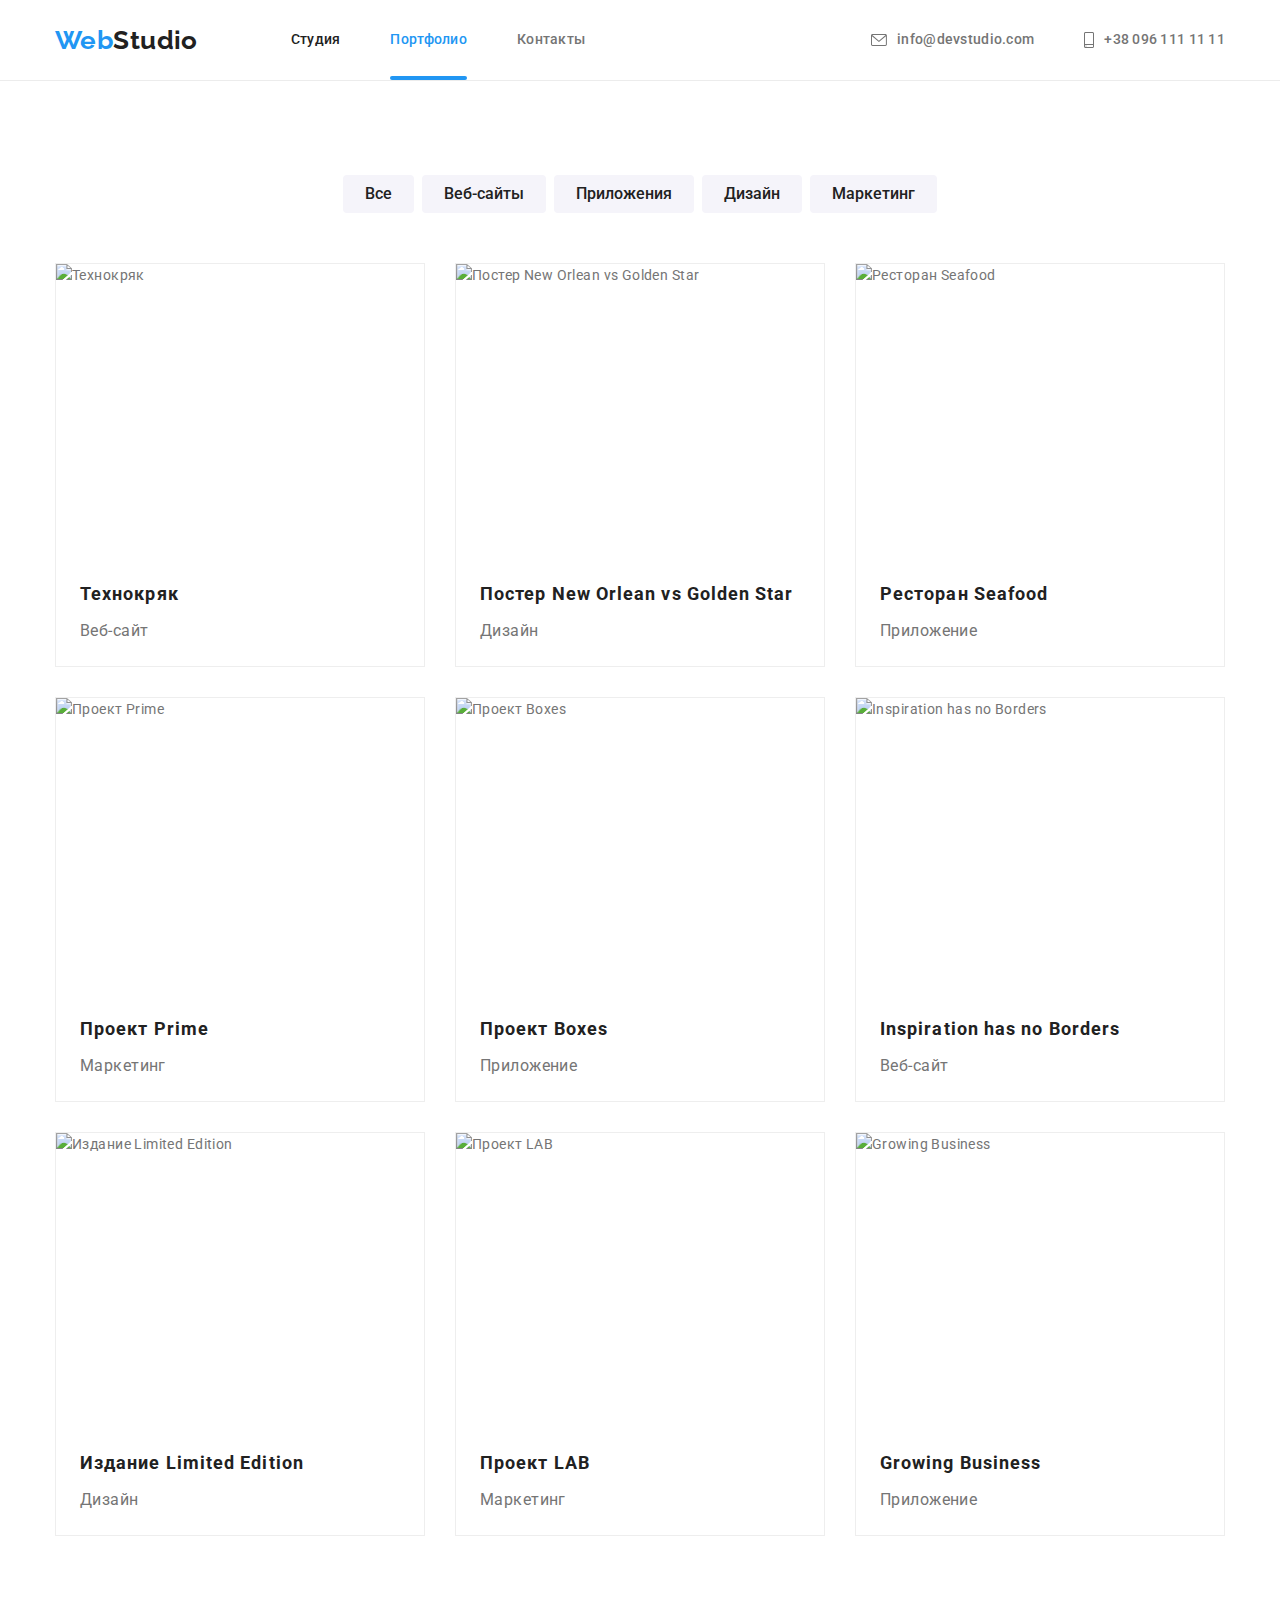
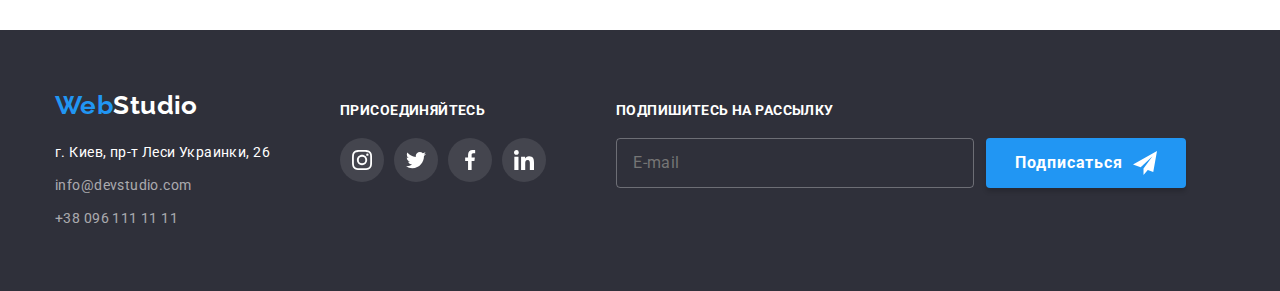
==== commit 4ad5e9c8: "Merge pull request #6 from IvanVA13/goit-markup-hw-06" ====
--- a/portfolio.html
+++ b/portfolio.html
@@ -3,10 +3,10 @@
 <head>
     <meta charset="UTF-8">
     <meta name="viewport" content="width=device-width, initial-scale=1.0">
-    <title>Портфолио</title>
+    <title>Document</title>
     <link href="https://fonts.googleapis.com/css2?family=Raleway:wght@700&family=Roboto:wght@400;500;700;900&display=swap"
         rel="stylesheet">
-    <link rel="stylesheet" href="https://cdnjs.cloudflare.com/ajax/libs/modern-normalize/1.0.0/modern-normalize.min.css" />
+        <link rel="stylesheet" href="https://cdnjs.cloudflare.com/ajax/libs/modern-normalize/1.0.0/modern-normalize.min.css" />
     <link rel="stylesheet" href="./css/styles.css">
 </head>
 <body>
@@ -16,25 +16,28 @@
             <nav class="site-nav">
                 <a class="logo" href=""><span class="accent">Web</span>Studio</a>
                 <ul class="list site-nav-list">
-                    <li class="nav-item"><a class="link nav-link" href="./index.html">Студия</a></li>
-                    <li class="nav-item"><a class="link nav-link current" href="./portfolio.html">Портфолио</a></li>
-                    <li class="nav-item"><a class="link nav-link" href="">Контакты</a></li>
+                    <li class="nav-item"><a class="link nav-link" href="./index.html"
+                            rel="noopener noreferer">Студия</a></li>
+                    <li class="nav-item"><a class="link nav-link current" href="./portfolio.html"
+                            rel="noopener noreferer">Портфолио</a></li>
+                    <li class="nav-item"><a class="link nav-link" href="" rel="noopener noreferer">Контакты</a></li>
                 </ul>
             </nav>
             <ul class="list contacts-nav">
                 <li class="nav-item contacts-item">
-                    <svg class="icon">
-                        <use href="./images/sprite.svg#icon-envelope"></use>
-                    </svg>
-                    <a class="link contacts-header" href="mailto:info@devstudio.com">
+                    <a class="link contacts-header" href="mailto:info@devstudio.com" rel="noopener noreferer">
+                        <svg class="icon" width="16" height="12">
+                            <use href="./images/sprite.svg#icon-envelope"></use>
+                        </svg>
                         info@devstudio.com
                     </a>
                 </li>
                 <li class="nav-item contacts-item">
-                    <svg class="icon smartphone-icon">
-                        <use href="./images/sprite.svg#icon-smartphone"></use>
-                    </svg>
-                    <a class="link contacts-header" href="tel:+380961111111">+38 096 111 11 11
+                    <a class="link contacts-header" href="tel:+380961111111" rel="noopener noreferer">
+                        <svg class="icon smartphone-icon" width="10" height="16">
+                            <use href="./images/sprite.svg#icon-smartphone"></use>
+                        </svg>
+                        +38 096 111 11 11
                     </a>
                 </li>
             </ul>
@@ -43,93 +46,109 @@
     <main>
         <h1 class="visually-hidden">Портфолио</h1>
         <div class="portfolio-main-container">
-            <div class="container button-list">
-                <ul class="list sort-list">
-                    <li class="sort-list-item">
-                        <button class="button secondary" type="button">Все</button>
-                    </li>
-                    <li class="sort-list-item">
-                        <button class="button secondary" type="button">Веб-сайты</button>
-                    </li>
-                    <li class="sort-list-item">
-                        <button class="button secondary" type="button">Приложения</button>
-                    </li>
-                    <li class="sort-list-item">
-                        <button class="button secondary" type="button">Дизайн</button>
-                    </li>
-                    <li class="sort-list-item">
-                        <button class="button secondary" type="button">Маркетинг</button>
-                    </li>
-                </ul>
-            </div>
-            <div class="container portfolio-container">
-                <ul class="list portfolio-list">
-                    <li class="portfolio-list-item">
-                        <div class="portfolio-card">
-                            <img class="img portfolio-img" src="./images/tekhnokryak.jpg" alt="Технокряк" width="370">
-                            <h2 class="title portfolio-title">Технокряк</h2>
-                            <p class="portfolio">Веб-сайт</p>
-                        </div>
-                    </li>
-                    <li class="portfolio-list-item">
-                        <div class="portfolio-card">
-                        
-                        <img class="img portfolio-img" src="./images/poster-new-orlean-vs-golden-star.jpg" alt="Постер New Orlean vs Golden Star" width="370">
+        <div class="container button-list">
+            <ul class="list sort-list">
+                <li class="sort-list-item"><button class="button secondary" type="button">Все</button></li>
+                <li class="sort-list-item"><button class="button secondary" type="button">Веб-сайты</button></li>
+                <li class="sort-list-item"><button class="button secondary" type="button">Приложения</button></li>
+                <li class="sort-list-item"><button class="button secondary" type="button">Дизайн</button></li>
+                <li class="sort-list-item"><button class="button secondary" type="button">Маркетинг</button></li>
+            </ul>
+        </div>
+        <div class="container portfolio-container">
+            <ul class="list portfolio-list">
+                 <li class="portfolio-list-item">
+                    <a href="" class="link portfolio-card">
+                        <div class="portfolio-card-container">
+                            <img class="img portfolio-img" src="./images/tekhnokryak.jpg" alt="Технокряк" width="370" height="294">
+                            <p class="portfolio-description">Технокряк это современная площадка распространения коронавируса. Компании используют эту платформу для цифрового шпионажа и атак на защищённые сервера конкурентов.</p>
+                        </div>
+                        <h2 class="title portfolio-title">Технокряк</h2>
+                        <p class="portfolio">Веб-сайт</p>
+                    </a>
+                </li>
+                 <li class="portfolio-list-item">
+                    <a href="" class="link portfolio-card">
+                        <div class="portfolio-card-container">
+                            <img class="img portfolio-img" src="./images/poster-new-orlean-vs-golden-star.jpg" alt="Постер New Orlean vs Golden Star" width="370" height="294">
+                            <p class="portfolio-description">New Orlean vs Golden Star</p>
+                        </div>
                         <h2 class="title portfolio-title">Постер New Orlean vs Golden Star</h2>
                         <p class="portfolio">Дизайн</p>
-                    </div>
-                    </li>
-                    <li class="portfolio-list-item">
-                        <div class="portfolio-card">
-                        <img class="img portfolio-img" src="./images/restoran-seafood.jpg" alt="Ресторан Seafood" width="370">
+                    </a>
+                </li>
+                 <li class="portfolio-list-item">
+                    <a href="" class="link portfolio-card">
+                        <div class="portfolio-card-container">
+                            <img class="img portfolio-img" src="./images/restoran-seafood.jpg" alt="Ресторан Seafood" width="370" height="294">
+                            <p class="portfolio-description">Ресторан Seafood</p>
+                        </div>
                         <h2 class="title portfolio-title">Ресторан Seafood</h2>
                         <p class="portfolio">Приложение</p>
-                    </div>
-                    </li>
-                    <li class="portfolio-list-item">
-                        <div class="portfolio-card">
-                        <img class="img portfolio-img" src="./images/project-prime.jpg" alt="Проект Prime" width="370">
+                    </a>
+                </li>
+                 <li class="portfolio-list-item">
+                    <a href="" class="link portfolio-card">
+                        <div class="portfolio-card-container">
+                            <img class="img portfolio-img" src="./images/project-prime.jpg" alt="Проект Prime" width="370" height="294">
+                            <p class="portfolio-description">Проект Prime</p>
+                        </div>
                         <h2 class="title portfolio-title">Проект Prime</h2>
                         <p class="portfolio">Маркетинг</p>
-                    </div>
-                    </li>
-                    <li class="portfolio-list-item">
-                        <div class="portfolio-card">
-                        <img class="img portfolio-img" src="./images/project-boxes.jpg" alt="Проект Boxes" width="370">
+                    </a>
+                </li>
+                 <li class="portfolio-list-item">
+                    <a href="" class="link portfolio-card">
+                        <div class="portfolio-card-container">
+                            <img class="img portfolio-img" src="./images/project-boxes.jpg" alt="Проект Boxes" width="370" height="294">
+                            <p class="portfolio-description">Проект Boxes</p>
+                        </div>
                         <h2 class="title portfolio-title">Проект Boxes</h2>
                         <p class="portfolio">Приложение</p>
-                    </div>
-                    </li>
-                    <li class="portfolio-list-item">
-                        <div class="portfolio-card">
-                        <img class="img portfolio-img" src="./images/inspiration-has-no-borders.jpg" alt="Inspiration has no Borders" width="370">
+                    </a>
+                </li>
+                 <li class="portfolio-list-item">
+                    <a href="" class="link portfolio-card">
+                        <div class="portfolio-card-container">
+                            <img class="img portfolio-img" src="./images/inspiration-has-no-borders.jpg" alt="Inspiration has no Borders" width="370" height="294">
+                            <p class="portfolio-description">Inspiration has no Borders</p>
+                        </div>
                         <h2 class="title portfolio-title">Inspiration has no Borders</h2>
                         <p class="portfolio">Веб-сайт</p>
-                    </div>
-                    </li>
-                    <li class="portfolio-list-item">
-                        <div class="portfolio-card">
-                        <img class="img portfolio-img" src="./images/izdanie-limited-edition.jpg" alt="Издание Limited Edition" width="370">
+                    </a>
+                </li>
+                 <li class="portfolio-list-item">
+                    <a href="" class="link portfolio-card">
+                        <div class="portfolio-card-container">
+                            <img class="img portfolio-img" src="./images/izdanie-limited-edition.jpg" alt="Издание Limited Edition" width="370" height="294">
+                            <p class="portfolio-description">Издание Limited Edition</p>
+                        </div>
                         <h2 class="title portfolio-title">Издание Limited Edition</h2>
                         <p class="portfolio">Дизайн</p>
-                    </div>
-                    </li>
-                    <li class="portfolio-list-item">
-                        <div class="portfolio-card">
-                        <img class="img portfolio-img" src="./images/project-lab.jpg" alt="Проект LAB" width="370">
+                    </a>
+                </li>
+                 <li class="portfolio-list-item">
+                    <a href="" class="link portfolio-card">
+                        <div class="portfolio-card-container">
+                            <img class="img portfolio-img" src="./images/project-lab.jpg" alt="Проект LAB" width="370" height="294">
+                            <p class="portfolio-description">Проект LAB</p>
+                        </div>
                         <h2 class="title portfolio-title">Проект LAB</h2>
                         <p class="portfolio">Маркетинг</p>
-                    </div>
-                    </li>
-                    <li class="portfolio-list-item">
-                        <div class="portfolio-card">
-                        <img class="img portfolio-img" src="./images/growing-business.jpg" alt="Growing Business" width="370">
+                    </a>
+                </li>
+                 <li class="portfolio-list-item">
+                    <a href="" class="link portfolio-card">
+                        <div class="portfolio-card-container">
+                            <img class="img portfolio-img" src="./images/growing-business.jpg" alt="Growing Business" width="370" height="294">
+                            <p class="portfolio-description">Growing Business</p>
+                        </div>
                         <h2 class="title portfolio-title">Growing Business</h2>
                         <p class="portfolio">Приложение</p>
-                    </div>
-                    </li>
-                </ul>
-            </div>
+                    </a>
+                </li>
+            </ul>
+        </div>
         </div>
     </main>
 <!-- Подвал -->
@@ -140,30 +159,43 @@
                 <a class="logo footer-logo" href="./"><span class="accent">Web</span>Studio</a>
                 <address class="address">
                     <p class="location">г. Киев, пр-т Леси Украинки, 26</p>
-                    <a class="contacts-footer" href="mailto:info@devstudio.com">info@devstudio.com</a>
-                    <a class="contacts-footer tel" href="tel:+380961111111">+38 096 111 11 11</a>
+                    <a class="contacts-footer" href="mailto:info@devstudio.com" target="_blank"
+                        rel="noopener noreferer">info@devstudio.com</a>
+                    <a class="contacts-footer tel" href="tel:+380961111111" target="_blank" rel="noopener noreferer">+38
+                        096 111 11 11</a>
                 </address>
             </li>
             <li class="footer-list-item">
                 <h2 class="title sw-foter-title">присоединяйтесь</h2>
                 <ul class="list sw-list sw-foter-list">
-                    <li class="sw-list-item"><a class="link sw-link sw-footer-link" href=""><svg
-                                class="icon-link icon-footer-link">
+                    <li class="sw-list-item"><a class="link sw-link sw-footer-link" href="" target="_blank"
+                            rel="noopener noreferer"><svg class="icon-link icon-footer-link">
                                 <use href="./images/sprite.svg#icon-instagram"></use>
                             </svg></a></li>
-                    <li class="sw-list-item"><a class="link sw-link sw-footer-link" href=""><svg
-                                class="icon-link icon-footer-link">
+                    <li class="sw-list-item"><a class="link sw-link sw-footer-link" href="" target="_blank"
+                            rel="noopener noreferer"><svg class="icon-link icon-footer-link">
                                 <use href="./images/sprite.svg#icon-twitter"></use>
                             </svg></a></li>
-                    <li class="sw-list-item"><a class="link sw-link sw-footer-link" href=""><svg
-                                class="icon-link icon-footer-link">
+                    <li class="sw-list-item"><a class="link sw-link sw-footer-link" href="" target="_blank"
+                            rel="noopener noreferer"><svg class="icon-link icon-footer-link">
                                 <use href="./images/sprite.svg#icon-facebook"></use>
                             </svg></a></li>
-                    <li class="sw-list-item"><a class="link sw-link sw-footer-link" href=""><svg
-                                class="icon-link icon-footer-link">
+                    <li class="sw-list-item"><a class="link sw-link sw-footer-link" href="" target="_blank"
+                            rel="noopener noreferer"><svg class="icon-link icon-footer-link">
                                 <use href="./images/sprite.svg#icon-linkedin"></use>
                             </svg></a></li>
                 </ul>
+            </li>
+            <li class="footer-list-item">
+                <h2 class="title sw-foter-title">Подпишитесь на рассылку</h2>
+                <form class="footer-form" action=""><input class="footer-input" type="email" name="user-email"
+                        placeholder="E-mail">
+                    <button class="button button-form" type="submit">Подписаться
+                        <svg class="icon-footer-form" width="24" height="24">
+                            <use href="./images/sprite.svg#icon-send"></use>
+                        </svg>
+                    </button>
+                </form>
             </li>
         </ul>
     </div>
--- a/css/styles.css
+++ b/css/styles.css
@@ -13,6 +13,9 @@
   --bg-color: #2f303a;
   --line-header-color: #ececec;
   --main-svg-fill: #afb1b8;
+
+  --main-dilay: 250ms;
+  --main-cubic: cubic-bezier(0.4, 0, 0.2, 1);
 }
 
 body {
@@ -27,6 +30,7 @@
 a {
   text-decoration: none;
 }
+
 /* общие стили для списков */
 .list {
   padding: 0;
@@ -36,6 +40,10 @@
 
 .link {
   display: block;
+}
+
+.link:visited {
+  color: currentColor;
 }
 
 /* общие стили для оформления контейнеров */
@@ -149,20 +157,36 @@
   font-weight: 500;
   line-height: 1.14;
   letter-spacing: 0.02em;
+
+  transition: color var(--main-dilay) var(--main-cubic);
 }
 
 .nav-link:hover,
-.contacts-item:hover,
+.contacts-header:hover,
 .contacts-footer:hover,
 .nav-link:focus,
-.contacts-item:focus,
-.contacts-footer:focus {
-  fill: var(--accent-color);
+.contacts-header:focus,
+.contacts-footer:focus,
+.current:visited {
   color: var(--accent-color);
 }
 
 .current {
+  position: relative;
+
   color: var(--accent-color);
+}
+
+.current::after {
+  position: absolute;
+  bottom: 0;
+  display: block;
+  content: "";
+  width: 100%;
+  height: 4px;
+
+  background-color: var(--accent-color);
+  border-radius: 2px;
 }
 
 .contacts-nav {
@@ -172,37 +196,36 @@
 }
 
 .contacts-header {
-  color: inherit;
+  padding-top: 32px;
+  padding-bottom: 32px;
+
+  display: flex;
+  align-items: center;
+
+  color: var(--main-text-color);
   font-weight: 500;
   line-height: 1.14;
   letter-spacing: 0.02em;
-}
-
-.contacts-item {
-  display: flex;
-  align-items: center;
-
-  color: var(--main-text-color);
+
+  transition: color var(--main-dilay) var(--main-cubic);
+}
+
+.icon {
+  margin-right: 10px;
+
   fill: var(--main-text-color);
-}
-
-.icon {
-  width: 16px;
-  height: 12px;
-  margin-right: 10px;
-  fill: inherit;
-}
-
-.smartphone-icon {
-  width: 10px;
-  height: 16px;
+  transition: fill var(--main-dilay) var(--main-cubic);
+}
+
+.contacts-header:hover .icon,
+.contacts-header:focus .icon {
+  fill: var(--accent-color);
 }
 
 /* Оформление секции-герой */
 .hero {
-  padding: 200px 452px;
-
-  text-align: center;
+  padding-top: 200px;
+  padding-bottom: 200px;
 
   background-image: linear-gradient(
       to right,
@@ -216,9 +239,12 @@
 }
 
 .hero-container {
+  width: 100%;
   max-width: 696px;
   margin-left: auto;
   margin-right: auto;
+
+  text-align: center;
 }
 
 /* Оформление заголовка секции-герой */
@@ -230,7 +256,6 @@
   font-weight: 900;
   font-size: 44px;
   line-height: 1.36;
-  text-align: center;
   letter-spacing: 0.06em;
   text-transform: uppercase;
 }
@@ -247,7 +272,9 @@
   text-align: center;
   letter-spacing: 0.06em;
 
+  border: 0px;
   background-color: var(--accent-color);
+  transition: background-color var(--main-dilay) var(--main-cubic);
 }
 
 .primary:hover,
@@ -255,6 +282,217 @@
   color: var(--accent-color);
 
   background-color: var(--second-accent-color);
+}
+/* Оформление модального окна */
+.backdrop {
+  position: fixed;
+  top: 0;
+  left: 0;
+  z-index: 99;
+
+  width: 100%;
+  height: 100%;
+
+  background-color: rgba(0, 0, 0, 0.2);
+  opacity: 1;
+  transition: opacity var(--main-dilay) var(--main-cubic);
+}
+
+.backdrop.is-hidden {
+  opacity: 0;
+  pointer-events: none;
+}
+
+.modal {
+  position: absolute;
+  top: 50%;
+  left: 50%;
+
+  padding: 40px;
+  width: 528px;
+  height: 581px;
+
+  transform: translate(-50%, -50%) scale(1);
+  background-color: var(--second-accent-color);
+  box-shadow: 0px 1px 3px rgba(0, 0, 0, 0.12), 0px 1px 1px rgba(0, 0, 0, 0.14),
+    0px 2px 1px rgba(0, 0, 0, 0.2);
+  border-radius: 4px;
+  transition: transform var(--main-dilay) var(--main-cubic);
+}
+
+.backdrop.is-hidden .modal {
+  transform: translate(-50%, -50%) scale(0.8);
+}
+
+.button-close {
+  position: absolute;
+  top: 8px;
+  right: 8px;
+
+  display: inline-flex;
+  align-items: center;
+  justify-content: center;
+  width: 30px;
+  height: 30px;
+
+  background-color: var(--second-accent-color);
+  border-radius: 50%;
+  border: 1px solid rgba(0, 0, 0, 0.1);
+}
+
+.icon-close {
+  fill: #000000;
+  transition: fill var(--main-dilay) var(--main-cubic);
+}
+
+.button-close:hover .icon-close,
+.button-close:focus .icon-close {
+  fill: var(--accent-color);
+}
+
+.modal-form b {
+  display: block;
+  margin-bottom: 30px;
+
+  color: var(--title-text-color);
+  font-weight: 700;
+  font-size: 20px;
+  line-height: 1.15;
+  text-align: center;
+  letter-spacing: 0.03em;
+}
+
+.form-field {
+  position: relative;
+
+  display: block;
+  margin-bottom: 28px;
+}
+
+.form-label {
+  position: absolute;
+  top: 0;
+  left: 0;
+
+  font-size: 12px;
+  line-height: 1.167;
+  letter-spacing: 0.01em;
+  transform: translateY(-128%);
+}
+
+.form-input {
+  padding-left: 42px;
+  width: 100%;
+  height: 40px;
+
+  background-color: rgba(0, 0, 0, 0);
+  border: 1px solid rgba(33, 33, 33, 0.2);
+  border-radius: 4px;
+  transition: border-color var(--main-dilay) var(--main-cubic),
+    outline-color var(--main-dilay) var(--main-cubic);
+}
+
+.form-textarea {
+  padding: 12px 16px;
+  display: block;
+  width: 100%;
+  height: 120px;
+  resize: none;
+
+  background-color: rgba(0, 0, 0, 0);
+  border: 1px solid rgba(33, 33, 33, 0.2);
+  border-radius: 4px;
+  transition: border-color var(--main-dilay) var(--main-cubic),
+    outline-color var(--main-dilay) var(--main-cubic);
+}
+
+.form-field-textarea {
+  margin-bottom: 20px;
+}
+
+.form-textarea::placeholder {
+  font-size: 12px;
+  line-height: 1.167;
+  letter-spacing: 0.01em;
+  color: rgba(117, 117, 117, 0.5);
+}
+
+.form-field:hover .form-input,
+.form-field:focus-within .form-input,
+.form-field:hover .form-textarea,
+.form-field:focus-within .form-textarea {
+  border-color: var(--accent-color);
+  outline-color: var(--accent-color);
+}
+
+.form-input-icon {
+  position: absolute;
+  top: 50%;
+  left: 15px;
+
+  width: 18px;
+  height: 18px;
+
+  fill: var(--title-text-color);
+  transform: translateY(-50%);
+  transition: fill var(--main-dilay) var(--main-cubic);
+}
+
+.form-field:hover .form-input-icon,
+.form-field:focus-within .form-input-icon {
+  fill: var(--accent-color);
+}
+
+.terms-field {
+  display: flex;
+  align-items: center;
+  justify-content: center;
+  margin-bottom: 30px;
+}
+
+.checkbox {
+  position: absolute;
+  width: 1px;
+  height: 1px;
+  margin: -1px;
+  border: 0;
+  padding: 0;
+  clip: rect(0 0 0 0);
+  overflow: hidden;
+}
+.custom-checkbox {
+  display: inline-block;
+  width: 15px;
+  height: 15px;
+  margin-right: 8px;
+
+  border-radius: 2px;
+  border: 1px solid var(--title-text-color);
+  transition: background-color var(--main-dilay) var(--main-cubic);
+}
+.checkbox:checked + .custom-checkbox {
+  border-color: transparent;
+  background-color: var(--accent-color);
+  background-image: url("../images/modal-cheked.svg");
+  background-size: contain;
+  background-origin: border-box;
+}
+
+.terms-link {
+  color: var(--accent-color);
+  text-decoration: underline;
+}
+
+/* Кнопка отправки формы */
+.modal-form .button-form {
+  margin-left: auto;
+  margin-right: auto;
+  transition: background-color var(--main-dilay) var(--main-cubic);
+}
+
+.modal-form .button-form:hover,
+.modal-form .button-form:focus {
+  background-color: #188ce8;
 }
 
 /* Оформление выравнивания секции особенности компании */
@@ -272,22 +510,35 @@
   width: calc((100% - 90px) / 4);
   justify-content: center;
 }
+
 /* Оформление иконок особенностей компании */
-.icon-advantages-container {
-  display: flex;
-  align-items: center;
-  justify-content: center;
+.advantages-item::before {
+  display: block;
+  content: "";
   margin-bottom: 30px;
   width: 270px;
   height: 120px;
 
   background-color: var(--button-secondary-bg-color);
+  background-repeat: no-repeat;
+  background-position: center;
   border-radius: 4px;
 }
 
-.icon-advantages {
-  width: 65px;
-  height: 70px;
+.advantages-item:nth-child(1)::before {
+  background-image: url("../images/icon-antenna.svg");
+}
+
+.advantages-item:nth-child(2)::before {
+  background-image: url("../images/icon-clock.svg");
+}
+
+.advantages-item:nth-child(3)::before {
+  background-image: url("../images/icon-diagram.svg");
+}
+
+.advantages-item:nth-child(4)::before {
+  background-image: url("../images/icon-astronaut.svg");
 }
 
 /* Оформление заголовков секции особенности компании */
@@ -302,12 +553,40 @@
   margin: 0;
 }
 
+/* Оформление стилей секции примеры работ */
 .work-section {
   padding-top: 0;
 }
 
 .work-list {
   display: flex;
+}
+
+.work-container {
+  position: relative;
+  widows: 370px;
+  height: 294px;
+}
+
+.work-title {
+  display: flex;
+  align-items: center;
+  justify-content: center;
+  position: absolute;
+  bottom: 0;
+  margin: 0;
+
+  width: 100%;
+  height: 70px;
+
+  font-weight: bold;
+  font-size: inherit;
+  line-height: 16px;
+  text-align: center;
+  letter-spacing: 0.03em;
+  text-transform: uppercase;
+  color: var(--second-accent-color);
+  background-color: rgba(47, 48, 58, 0.8);
 }
 
 /* Оформление для секции команда */
@@ -328,6 +607,8 @@
   padding-bottom: 30px;
 
   background-color: var(--second-accent-color);
+  box-shadow: 0px 1px 3px rgba(0, 0, 0, 0.12), 0px 1px 1px rgba(0, 0, 0, 0.14),
+    0px 2px 1px rgba(0, 0, 0, 0.2);
   border-bottom-left-radius: 4px;
   border-bottom-right-radius: 4px;
 }
@@ -366,23 +647,26 @@
 
   text-align: center;
   background-color: inherit;
-  fill: var(--main-svg-fill);
 
   border-radius: 50%;
+  transition: background-color var(--main-dilay) var(--main-cubic);
 }
 
 .sw-link:hover,
-.icon-link:hover,
-.sw-link:focus,
-.icon-link:focus {
+.sw-link:focus {
   background-color: var(--accent-color);
-  fill: var(--second-accent-color);
 }
 
 .icon-link {
   width: 20px;
   height: 20px;
-  fill: inherit;
+  fill: var(--main-svg-fill);
+  transition: fill var(--main-dilay) var(--main-cubic);
+}
+
+.sw-link:hover .icon-link,
+.sw-link:focus .icon-link {
+  fill: var(--second-accent-color);
 }
 
 .clients-list {
@@ -401,49 +685,24 @@
   box-sizing: border-box;
   border-radius: 4px;
   background-color: var(--second-accent-color);
-  fill: var(--main-svg-fill);
-}
-
-.icon-clients {
-  fill: inherit;
-}
-
-.icon-clients:hover,
+
+  transition: border-color var(--main-dilay) var(--main-cubic);
+}
+
 .clients-link:hover,
-.icon-clients:focus,
 .clients-link:focus {
   border-color: var(--accent-color);
+  outline-color: var(--accent-color);
+}
+
+.icon-clients {
+  fill: var(--main-svg-fill);
+  transition: fill var(--main-dilay) var(--main-cubic);
+}
+
+.clients-link:hover .icon-clients,
+.clients-link:focus .icon-clients {
   fill: var(--accent-color);
-}
-
-.icon-client-yanco {
-  width: 44px;
-  height: 49px;
-}
-
-.icon-client-tiglinehere {
-  width: 40px;
-  height: 52px;
-}
-
-.icon-client-company {
-  width: 41px;
-  height: 42.6px;
-}
-
-.icon-client-fosterpeters {
-  width: 79.66px;
-  height: 42px;
-}
-
-.icon-client-brand {
-  width: 59px;
-  height: 47px;
-}
-
-.icon-client-tigline {
-  width: 88.48px;
-  height: 45.44px;
 }
 
 /* Оформление контейнера в футере */
@@ -488,6 +747,7 @@
   display: block;
 
   color: var(--contacts-footer-color);
+  transition: color var(--main-dilay) var(--main-cubic);
 }
 .tel {
   margin-bottom: 0;
@@ -509,6 +769,52 @@
 
 .icon-footer-link {
   fill: var(--second-accent-color);
+}
+
+.footer-form {
+  display: flex;
+}
+
+.footer-input {
+  display: inline-block;
+  margin-right: 12px;
+  padding-left: 16px;
+  width: 358px;
+  height: 50px;
+
+  font-weight: 400;
+  font-size: 16px;
+  line-height: 1.25;
+  letter-spacing: 0.03em;
+  color: var(--second-accent-color);
+
+  background-color: rgba(0, 0, 0, 0);
+  border: 1px solid rgba(255, 255, 255, 0.3);
+  box-shadow: (0px 4px 4px rgba(0, 0, 0, 0.15));
+  border-radius: 4px;
+}
+
+.button-form {
+  display: flex;
+  align-items: center;
+  justify-content: center;
+  width: 200px;
+  height: 50px;
+
+  font-weight: 700;
+  font-size: 16px;
+  line-height: 1.87;
+  letter-spacing: 0.06em;
+  color: var(--second-accent-color);
+
+  background-color: var(--accent-color);
+  box-shadow: 0px 4px 4px rgba(0, 0, 0, 0.15);
+  border: 0;
+  border-radius: 4px;
+}
+
+.icon-footer-form {
+  margin-left: 10px;
 }
 
 /* Стили для portfolio */
@@ -539,6 +845,9 @@
 
   background-color: var(--button-secondary-bg-color);
   border: 0px;
+  transition: color var(--main-dilay) var(--main-cubic),
+    background-color var(--main-dilay) var(--main-cubic),
+    box-shadow var(--main-dilay) var(--main-cubic);
 }
 
 .secondary:hover,
@@ -548,6 +857,8 @@
   color: var(--second-accent-color);
 
   background-color: var(--accent-color);
+  box-shadow: 0px 3px 1px rgba(0, 0, 0, 0.1), 0px 1px 2px rgba(0, 0, 0, 0.08),
+    0px 2px 2px rgba(0, 0, 0, 0.12);
 }
 
 .portfolio-list {
@@ -560,6 +871,7 @@
 
   background-color: var(--second-accent-color);
   border: 1px solid #eeeeee;
+  transition: box-shadow var(--main-dilay) var(--main-cubic);
 }
 
 .portfolio-card:hover,
@@ -568,16 +880,47 @@
     1px 4px 6px rgba(0, 0, 0, 0.16);
 }
 
+.portfolio-card-container {
+  position: relative;
+  overflow: hidden;
+
+  margin-bottom: 20px;
+}
+
+.portfolio-description {
+  /* Позиционирование */
+  position: absolute;
+  top: 100%;
+  left: 0;
+  /* Блочная модель */
+  display: block;
+  margin: 0;
+  padding: 63px 24px;
+  width: 370px;
+  height: 294px;
+
+  /* Типографика */
+  font-size: 18px;
+  line-height: 1.56;
+  letter-spacing: 0.03em;
+  color: var(--second-accent-color);
+  /* Отображение */
+  background-color: rgba(33, 150, 243, 0.9);
+  transition: top var(--main-dilay) var(--main-cubic);
+  /* Прочее */
+}
+
+.portfolio-card:hover .portfolio-description,
+.portfolio-card:focus .portfolio-description {
+  top: 0;
+}
+
 .portfolio-list-item:not(:nth-child(3n)) {
   margin-right: 30px;
 }
 
 .portfolio-list-item:not(:nth-last-child(-n + 3)) {
   margin-bottom: 30px;
-}
-
-.portfolio-img {
-  margin-bottom: 20px;
 }
 
 .portfolio-title {
@@ -598,3 +941,13 @@
   font-size: 16px;
   line-height: 1.87;
 }
+
+/* Позиционирование */
+
+/* Блочная модель */
+
+/* Типографика */
+
+/* Отображение */
+
+/* Прочее */
